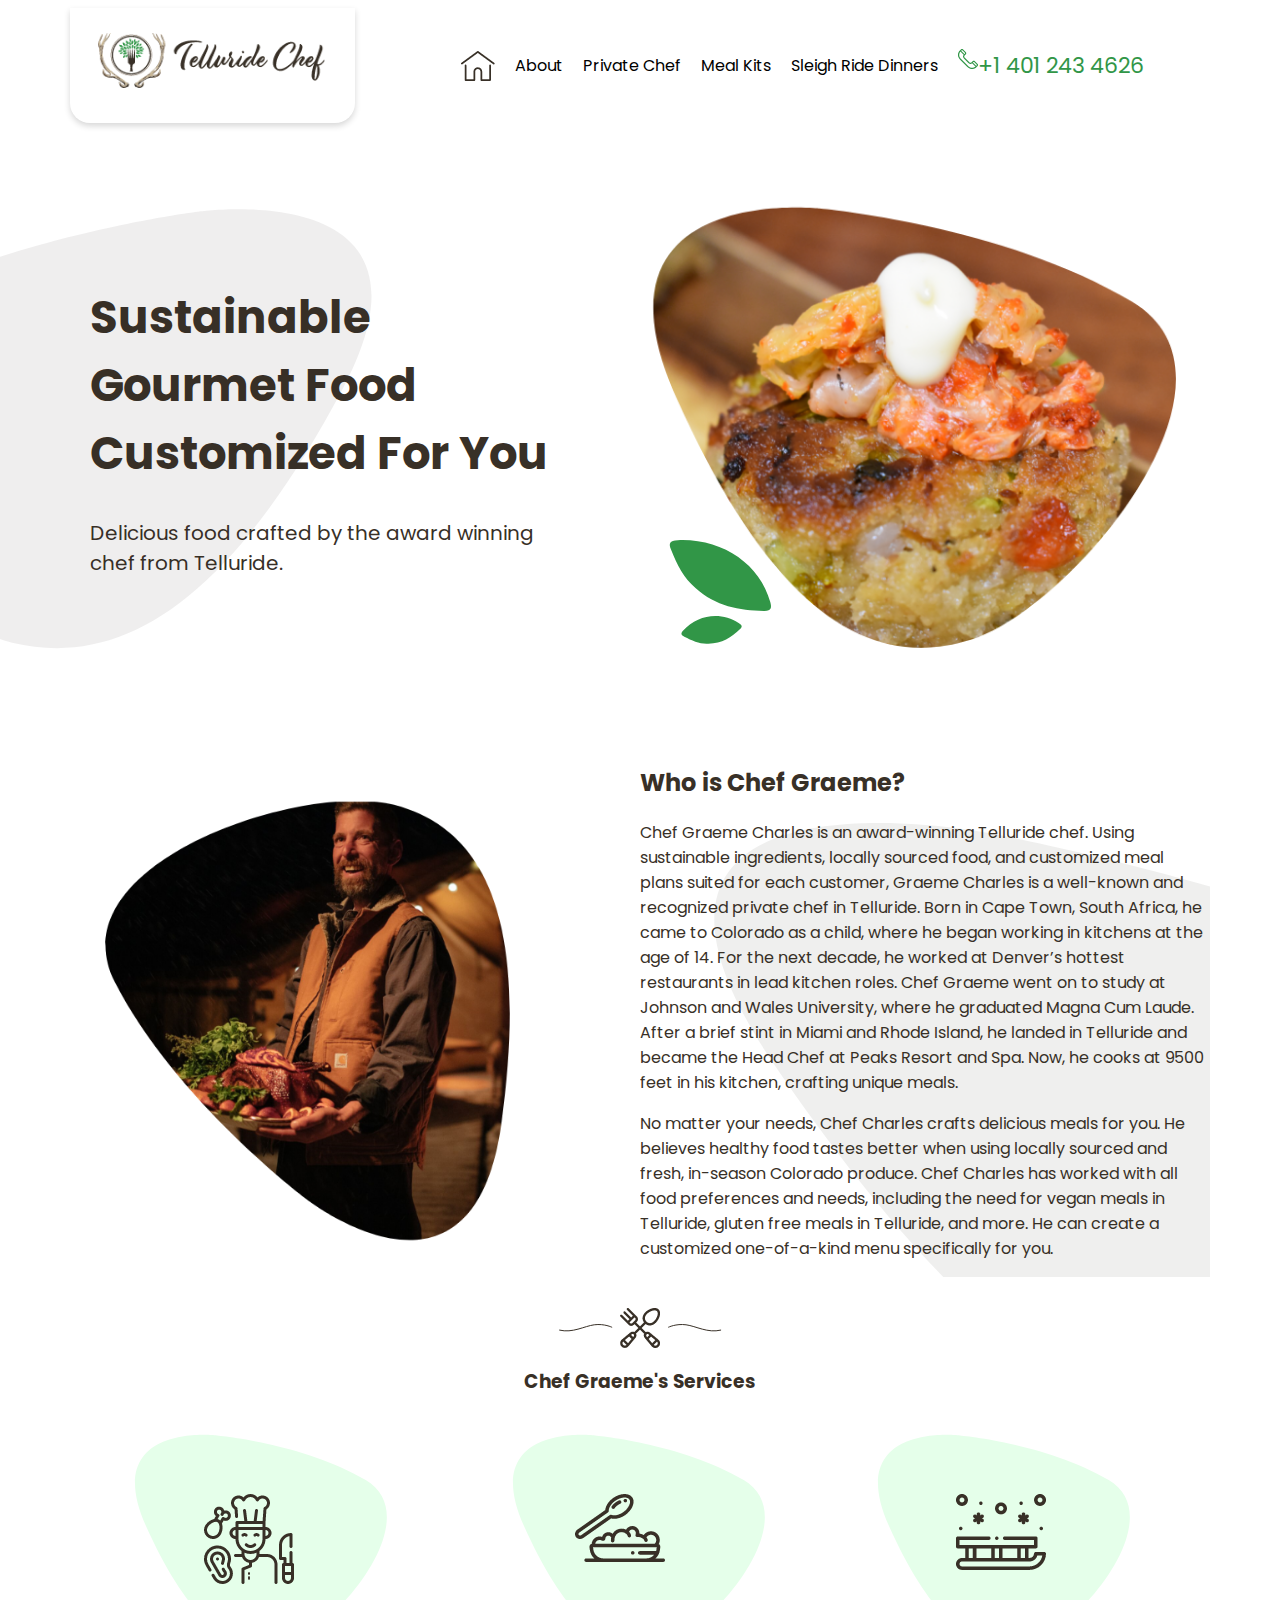
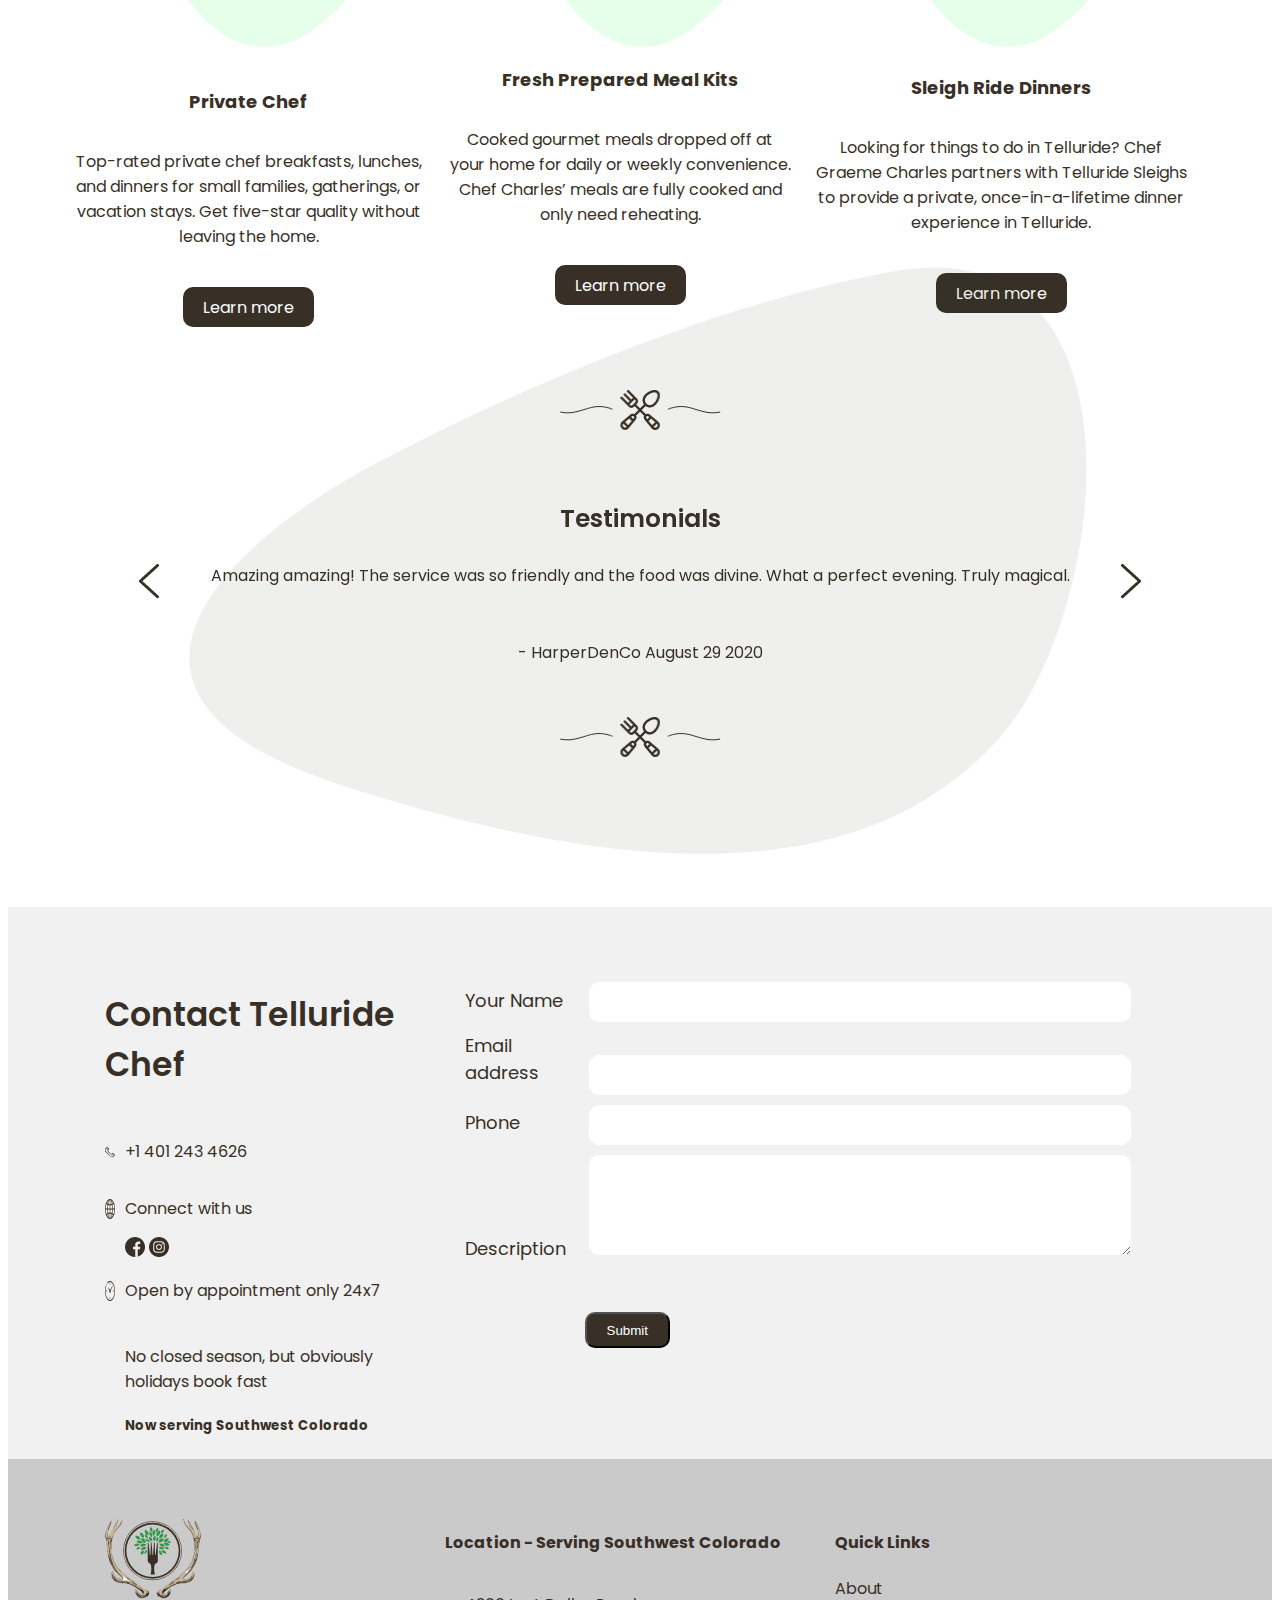
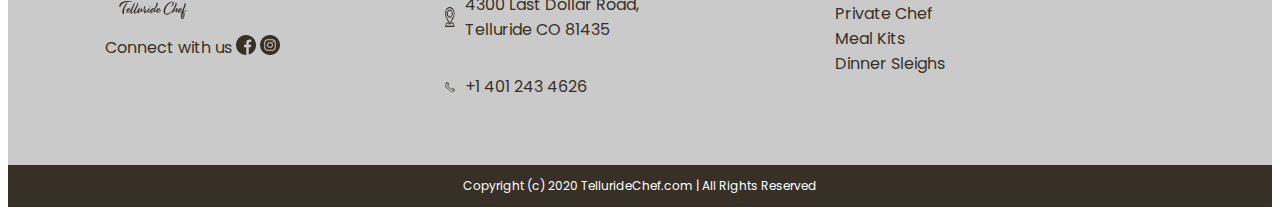
==== index.html @ b501b60e "first commit" ====
<!DOCTYPE html>
<html lang="en">

<head>
    <meta charset="UTF-8">
    <meta http-equiv="X-UA-Compatible" content="IE=edge">
    <meta name="viewport" content="width=device-width, initial-scale=1.0">
    <title>Telluride Chef</title>

    <!-- Google font -->
    <link rel="preconnect" href="https://fonts.googleapis.com">
    <link rel="preconnect" href="https://fonts.gstatic.com" crossorigin>
    <link href="https://fonts.googleapis.com/css2?family=Poppins:wght@300;400;500;600;700&display=swap"
        rel="stylesheet">

    <!--Carousel Css-->
    <link rel="stylesheet" href="./CSS/carousel/owl.carousel.min.css">
    <link rel="stylesheet" href="./CSS/carousel/owl.theme.default.min.css">

    <!-- Css -->
     <link rel="stylesheet" href="./CSS/responsive.css" />
    <link rel="stylesheet" href="./CSS/style.css" />
   
</head>

<body>
     <!--Preloader-->
     <div id="preloader">
         <div id="status">&nbsp;</div>
     </div>

     <!-- header -->
     <header>
        <nav>
            <div class="container navbar">
                <div class="nav-logo">
                    <img src="./Images/home-logo.png"/>
                    <p style="color: #319647;"><img src="./Images/telephone.png"/>+1 401 243
                        4626</p>
                </div>
                <div class="nav-list">
                    <ul class="nav-links">
                         <li><a href="./index.html"><img src="./Images/home-icon.png" /></a></li>
                         <li><a href="./about.html">About</a></li>
                         <li><a href="./privateChef.html">Private Chef</a></li>
                         <li><a href="./mealKits.html">Meal Kits</a></li>
                         <li><a href="./rideDinner.html">Sleigh Ride Dinners</a></li>
                         <li><a class="phone" href="tel:+1 401 243 4626"><img src="./Images/telephone.png" />+1 401 243
                                 4626</a></li>
                    </ul>
                </div>
            </div>
            <div class="bottom-nav">
                 <ul class="bottom-nav-links">
                     <li><a href="./index.html"><img src="./Images/home-icon.png" /><p>About</p></a>
                    
                    </li>
                     <div class="line"></div>
                     <li><a><img src="./Images/location-pin.png" />
                             <p>Location</p>
                         </a>             
                     </li>
                     <div class="line"></div>
                     
                     <li><a href="tel:+1 401 243 4626"><img src="./Images/telephone-1.svg" />
                             <p>Phone</p>
                         </a>                      
                     </li>
                      <div class="line"></div>
                     <li class="nav-btn"><a><img src="./Images/menu.png" />
                             <p>Menu</p>
                         </a></li>
                 </ul>
            </div>
               
        
        </nav>
        <!-- menu links -->
         <div class="sidebar" id="sidebar">
             <div>
                 <button class="close-btn" id="close-btn">
                     <p>X</p>
                 </button>
                 <ul class="bottom-links">
                     <li><a href="./index.html">Home</a></li>
                     <li><a href="./about.html">About</a></li>
                     <li><a href="./privateChef.html">Private Chef</a></li>
                     <li><a href="./mealKits.html">Meal Kits</a></li>
                     <li><a href="./rideDinner.html">Sleigh Ride Dinners</a></li>
                 </ul>
             </div>
         </div>
     </header>
     <!-- header end -->

     <!-- main -->
     <main>
        <div class="container">
            <div class="home-banner-wrapper">
                <div class="home-heading">
                    <h1>Sustainable Gourmet Food Customized For You</h1>
                    <p>Delicious food crafted by the award winning chef from Telluride.</p>
                </div>
                <div class="home-banner">
                    <img src="./Images/Mask Group 1.png" class="home-banner-img"/>
                </div>
            </div>
        </div>

        <div class="container">
            <div class="chef-intro-wrapper">
                <div class="chef-intro-img">
                    <img src="./Images/home-1.png"/>
                </div>
                <div class="chef-intro-info">
                    <h2>Who is Chef Graeme?</h2>
                    <p>Chef Graeme Charles is an award-winning Telluride chef. Using sustainable ingredients, locally
                        sourced food, and customized meal plans suited for each customer, Graeme Charles is a well-known
                        and recognized private chef in Telluride. Born in Cape Town, South Africa, he came to Colorado
                        as a child, where he began working in kitchens at the age of 14. For the next decade, he worked
                        at Denver’s hottest restaurants in lead kitchen roles. Chef Graeme went on to study at Johnson
                        and Wales University, where he graduated Magna Cum Laude. After a brief stint in Miami and Rhode
                        Island, he landed in Telluride and became the Head Chef at Peaks Resort and Spa. Now, he cooks
                        at 9500 feet in his kitchen, crafting unique meals. </p>
                        <p>No matter your needs, Chef Charles crafts
                            delicious meals for you. He believes healthy food tastes better when using locally sourced
                            and
                            fresh, in-season Colorado produce. Chef Charles has worked with all food preferences and
                            needs,
                            including the need for vegan meals in Telluride, gluten free meals in Telluride, and more.
                            He
                            can create a customized one-of-a-kind menu specifically for you.</p>
                </div>
            </div>
        </div>

        <div class="container">
            <div class="home-services">
                <img src="./Images/home-services.png"/>
                <h3>Chef Graeme's Services</h3>
            </div>
            <div class="services-wrapper">
                <div class="service">
                    <div class="service-img">
                        <img src="./Images/home-service-1.png" />
                    </div>    
                    <h4>Private Chef</h4>
                    <p>Top-rated private chef breakfasts, lunches, and dinners for small families, gatherings, or
                        vacation stays. Get five-star quality without leaving the home.</p>
                    <a class="btn">Learn more</a>
                </div>
                 <div class="service">
                     <div class="service-img">
                         <img src="./Images/home-service-2.png" />
                     </div>
                     <h4>Fresh Prepared Meal Kits</h4>
                     <p>Cooked gourmet meals dropped off at your home for daily or weekly convenience. Chef Charles’
                         meals are fully cooked and only need reheating.</p>
                     <a class="btn">Learn more</a>
                 </div>
                 <div class="service">
                    <div class="service-img">
                        <img src="./Images/home-service-3.png" />
                    </div>
                     <h4>Sleigh Ride Dinners</h4>
                     <p>Looking for things to do in Telluride? Chef Graeme Charles partners with Telluride Sleighs to
                         provide a private, once-in-a-lifetime dinner experience in Telluride.</p>
                     <a class="btn">Learn more</a>
                 </div>
            </div>
        </div>

        <!-- <div class="container">
            <div class="testimonials-wrapper">
                <button><img src="./Images/arrow-1.png"/></button>
                <div class="testimonal">
                    <img src="./Images/home-services.png"/>
                    <h3>Testimonials</h3>
                    <p>Amazing amazing! The service was so friendly and the food was divine. What a perfect evening.
                        Truly magical. </p>
                     <p>- HarperDenCo August 29 2020</p>
                     <img src="./Images/home-services.png" />
                </div>
                 <button><img src="./Images/arrow-2.png" /></button>
            </div>
        </div> -->
        <div class="container">
             <div class="testimonials-wrapper owl-carousel owl-theme" id="testimonials">
                 <div class="testimonal">
                     <img src="./Images/home-services.png" style="width: 161px; height: 40px;" />
                     <h3>Testimonials</h3>
                     <p>Amazing amazing! The service was so friendly and the food was divine. What a perfect evening.
                         Truly magical. </p>
                     <p>- HarperDenCo August 29 2020</p>
                     <img src="./Images/home-services.png" style="width: 161px; height: 40px;" />
                 </div>
                 <div class="testimonal">
                     <img src="./Images/home-services.png" style="width: 161px; height: 40px;" />
                     <h3>Testimonials</h3>
                     <p>Amazing amazing! The service was so friendly and the food was divine. What a perfect evening.
                         Truly magical. </p>
                     <p>- HarperDenCo August 29 2020</p>
                     <img src="./Images/home-services.png" style="width: 161px; height: 40px;" />
                 </div>
                 <div class="testimonal">
                     <img src="./Images/home-services.png" style="width: 161px; height: 40px;" />
                     <h3>Testimonials</h3>
                     <p>Amazing amazing! The service was so friendly and the food was divine. What a perfect evening.
                         Truly magical. </p>
                     <p>- HarperDenCo August 29 2020</p>
                     <img src="./Images/home-services.png" style="width: 161px; height: 40px;" />
                 </div>
             </div>
        </div>
       

       
        <div class="contact-us">
            <div class="container">
                <div class="contact-wrapper">
                    <div class="contact-info">
                        <h3>Contact Telluride Chef</h3>
                        <div class="contact-details">
                           <img src="./Images/telephone-1.svg" />
                           <p>+1 401 243 4626</p>
                        </div>
                        <div class="contact-details">
                            <img src="./Images/contact-glob.png" />
                            <p>Connect with us</p>
                        </div>
                         <div class="social-icons">
                             <img src="./Images/facebook.png" />
                             <img src="./Images/instagram.png" />
                         </div>
                         <div class="contact-details">
                            <img src="./Images/contact-watch.png" />
                            <p>Open by appointment only 24x7</p>
                         </div>
                         <div style="padding-left: 20px;">
                             <br>No closed season, but obviously <br>holidays book fast<br>
                             <h5>Now serving
                                 Southwest Colorado</h5>
                         </div>
                       
                    </div>
                    <div class="contact-form">
                        <form>
                            <label id="name">Your Name</label>
                            <input type="text" for="name"/><br>
                             <label id="email">Email address</label>
                             <input type="text" for="email" /><br>
                             <label id="phone">Phone</label>
                             <input type="text" for="phone" /><br>
                             <label id="desc">Description</label>
                             <textarea type="text" for="desc"></textarea><br>
                            <button class="btn">Submit</button>
                        </form>
                    </div>
                </div>
                <div class="contact-footer">
                    <div class="contact-footer-wrapper">
                         <div class="contact-logo">
                             <img src="./Images/contact-logo.svg" />
                             <p>Connect with us <img src="./Images/facebook.png" />
                                 <img src="./Images/instagram.png" /></p>
                         </div>
                         <div class="contact-location">
                             <h4>Location - Serving Southwest Colorado</h4> 
                              <div class="contact-details">
                                  <img src="./Images/location-pin.png" />
                                  <p>4300 Last Dollar Road,<br> Telluride CO 81435</p>
                              </div>
                              <div class="contact-details">
                                  <img src="./Images/telephone-1.svg" />
                                  <p>+1 401 243 4626</p>
                              </div>
                         </div>
                       
                         <div class="contact-links">
                             <h4>Quick Links</h4>
                              <a href="./about.html">About</a>
                              <a href="./privateChef.html">Private Chef</a>
                               <a href="./mealKits.html">Meal Kits</a>
                               <a href="./rideDinner.html">Dinner Sleighs</a>
                         </div>
                    </div>
                   

                </div>
            </div>
        </div>
     </main>
     <!-- main end -->

     <!-- footer -->
     <footer>   
        <div class="container">
            <p>Copyright (c) 2020 TellurideChef.com | All Rights Reserved</p>
        </div>
     </footer>
     <!-- footer end -->

     <script src="./js/jquery.js"></script>

     <!--Carousel Js-->
     <script src="./js/All-carousel/owl.carousel.min.js"></script>
     
     <script src="./js/script.js"></script>
     
</body>

</html>
---- CSS/style.css ----
/* preloader */
#preloader {
  background-color: white;
  position: fixed;
  top: 0;
  bottom: 0;
  left: 0;
  right: 0;
  z-index: 9999;
}

#status {
  background-image: url("../Images/Reload-1s-200px.gif");
  background-repeat: no-repeat;
  width: 70px;
  height: 70px;
  position: absolute;
  top: 50%;
  left: 50%;
  margin-top: -35px;
  margin-left: -35px;
}
/* General css */
body {
  font-family: "Poppins", sans-serif;
  color: #383027;
}
* {
  box-sizing: border-box;
}
.container {
  max-width: 1170px;
  margin: 0 auto;
  padding: 0 15px;
}
img {
  vertical-align: top !important;
  display: inline-block !important;
  max-width: 100%;
}
.btn {
  padding: 9px 20px 8px 20px;
  background: #383027;
  border-radius: 10px;
  color: #ffffff;
  text-decoration: none;
}
/* ---mobile menu---- */
.sidebar {
  position: fixed;
  top: 0;
  left: 0;
  width: 100%;
  height: 100%;
  background-color: #fff;
  display: flex;
  align-items: center;
  justify-content: center;
  transform: translateX(-100%);
  z-index: 2;
}
.show-links {
  transform: translateX(0);
}
.bottom-links li {
  list-style: none;
  font-size: 24px;
  text-transform: capitalize;
  margin-bottom: 25px;
}
.bottom-links a {
  text-decoration: none;
  color: gray;
}
.bottom-links a:hover{
  color: #319647;
}
.close-btn {
  position: absolute;
  top: 16px;
  right: 16px;
  color: red;
  background: transparent;
  border: transparent;
  font-size: 30px;
  cursor: pointer;
}
/* ---------navbar-------------- */
.bottom-nav .bottom-nav-links{
  display: none;
}
.navbar {
  display: flex;
  align-items: center;
  justify-content: center;
}
.nav-logo {
  flex: 0 0 25%;
  max-width: 25%;
  box-shadow: 0px 3px 6px #00000029;
  border-radius: 0px 0px 20px 20px;
  background: white;
  z-index: 10;
}
.nav-logo p{
  display: none;
}
.nav-logo > img {
  padding: 25px 30px 35px 28px;
   
}
.nav-list {
  flex: 0 0 75%;
  max-width: 75%;
}
.nav-links {
  display: flex;
  align-items: center;
  justify-content: center;
}
.nav-links li {
  list-style: none;
  padding: 0 10px;
}
.nav-links a {
  text-decoration: none;
  color: black;
}
.nav-list .phone {
  color: #319647;
  font-size: 22px;
  font-weight: normal;
}
/* ------home page--------- */
.home-banner-wrapper {
  max-width: 100%;
  display: flex;
  padding: 0;
  margin: 0;
}
.home-heading {
  flex: 0 0 43%;
  max-width: 43%;
  padding-top: 130px;
  padding-left: 20px;
  position: relative;
}
.home-banner {
  flex: 0 0 57%;
  max-width: 57%;
  position: relative;
}
.home-heading::before {
  content: " ";
  background: url("../Images/home-bg.png");
  width: 692px;
  height: 596px;
  position: absolute;
  left: -300px;
  top: 0;
}
.home-heading h1 {
  font-size: 45px;
 
}
.home-heading p {
  font-size: 20px;

}

.home-banner::before {
  content: " ";
  background: url("../Images/home-banner-1.png");
  width: 121px;
  height: 129px;
  position: absolute;
  left: 100px;
  bottom: 70px;
}
.chef-intro-wrapper {
  display: flex;
  align-items: center;
  justify-content: center;
}
.chef-intro-img {
  flex: 0 0 50%;
  max-width: 50%;
}
.chef-intro-info {
  flex: 0 0 50%;
  max-width: 50%;
  font-size: 16px;
  color: #383027;
  position: relative;
  overflow: hidden;
}
.chef-intro-info::before {
  content: " ";
  background: url("../Images/Path\ 633.svg");
  width: 1122px;
  height: 884px;
  position: absolute;
  left: -50px;
  top: -50px;
}
.home-services {
  text-align: center;
}
.home-services h3 {
  padding-bottom: 80px;
}
.services-wrapper {
  display: flex;
  text-align: center;
}
.service-img {
  position: relative;
  padding-bottom: 80px;
}
.service-img::before {
  content: " ";
  background: url("../Images/Path\ 609.png");
  position: absolute;
  top: -100px;
  left: 20px;
  width: 313px;
  height: 284px;
  z-index: -1;
}

.service {
  margin-right: 20px;
}
.service h4 {
  font-size: 18px;
  padding-bottom: 10px;
}
.service p {
  font-size: 16px;
  padding-bottom: 30px;
}
.testimonials-wrapper {
  display: flex;
  padding-top: 70px;
}
.testimonal {
  flex: 0 0 100%;
  text-align: center;
}
.testimonal p{
  margin-bottom:52px;
}

.testimonials-wrapper::before {
  content: " ";
  background: url("../Images/Path\ 1243.svg") no-repeat;
  position: absolute;
  top: -94px;
  left: 66px;
  width: 1042px;
  height: 770px;
   z-index: -1;
}
.testimonal h3 {
  padding-top: 45px;
  font-weight: 600;
  font-size: 25px;
}
.testimonials-wrapper{
  position: relative;
}
.testimonials-wrapper button {
  background: transparent;
  border: none;
}
.owl-theme .owl-nav [class*=owl-] {
  background: transparent;
}
.owl-theme .owl-nav [class*=owl-prev] {
  background: transparent;
  position: absolute;
  top: 235px;
  left: 5%;
}
.owl-theme .owl-nav [class*=owl-next] {
  background: transparent;
  position: absolute;
  top: 235px;
  right: 5%;
}
.owl-theme .owl-nav [class*=owl-]:hover {
    background: none;
    color: #212226;
}
.contact-us .container {
  max-width: 100%;
  margin: 0 auto;
  padding: 0;
  background: #a7a6a629;
  margin-top: 150px;
  padding-top: 50px;
  color: #383027;
}
.contact-wrapper {
  display: flex;
  max-width: 1170px;
  margin: 0 auto;
}
.contact-info {
  flex: 0 0 35%;
  max-width: 35%;
  padding-left: 50px;
}
.contact-details {
  display: flex;
  font-size: 16px;
  align-items: center;
}
.contact-details img {
  width: 20px;
  height: 20px;
  padding-right: 10px;
}
.contact-info li {
  list-style: none;
}
.contact-info li img {
  width: 20px;
  height: 20px;
  padding-right: 10px;
}
.social-icons {
  padding-left: 20px;
}
.contact-form {
  flex: 0 0 65%;
  max-width: 65%;
  padding-top: 25px;
}
.contact-info h3 {
  font-size: 33px;
  font-weight: 600;
}
.contact-form input {
  border: none;
  border-radius: 10px;
  width: 542px;
  height: 40px;
  margin-bottom: 10px;
}
.contact-form textarea {
  border: none;
  border-radius: 10px;
  width: 542px;
  height: 100px;
}
.contact-form button {
  margin-bottom: 40px;
  margin-top: 40px;
  margin-left: 120px;
}
.contact-form label {
  font-size: 18px;
  font-weight: normal;
  width: 120px;
  padding-bottom: 10px;
  display: inline-block;
}
.contact-img {
  flex: 0 0 50%;
  max-width: 50%;
}
.contact-footer {
  max-width: 100%;
  background: #00000029;
}
.contact-footer-wrapper {
  display: flex;
  padding-top: 50px;
  max-width: 1170px;
  margin: 0 auto;
  padding-bottom: 50px;
}
.contact-logo {
  flex: 0 0 33.33%;
  max-width: 33.33%;
  padding-top: 10px;
  padding-left: 50px;
}
.contact-location {
  flex: 0 0 33.33%;
  max-width: 33.33%;
}
.contact-links {
  flex: 0 0 33.33%;
  max-width: 33.33%;
}
.contact-links li {
  list-style: none;
}
.contact-links a {
  text-decoration: none;
  color: #383027;
  display: block;
}
footer .container {
  max-width: 100%;
  background: #383027;
  color: #fff;
}
footer p {
  font-size: 12px;
  padding: 12px 0;
  margin: 0;
  text-align: center;
}
/*-------- Home page end-------- */

/* -----private chef------ */
.private-chef-banner .container{
  max-width: 100%;
  margin-top: -20px;
  padding: 0;
  text-align: center;
}

.private-chef-wrapper{
  display: flex;
  align-items: center;
  justify-content: center;
  padding-top: 50px;
}
.private-chef-info{
  flex: 0 0 50%;
  max-width: 50%;
  position: relative;
  overflow: hidden;
  padding-bottom: 150px;
}
.private-chef-info::before{
  content: ' ';
  background: url('../Images/private-chef-bg.png');
  width: 1122px;
  height: 884px;
  position: absolute;
  left: -20px;
  top: -110px;
}
.private-chef-info h2{
  font-size: 45px;
}
.private-chef-img{
  flex: 0 0 50%;
  max-width: 50%;
}
.private-chef-contact{
  text-align: center;
  padding-top: 50px;

}
.private-chef-contact img{
  padding-bottom: 70px;
}
.private-chef-contact p {
    font-size: 16px;
    padding: 0 85px;
    padding-bottom: 30px;
}
.private-chef-contact p span{
    font-weight: bold;
}
.private-chef-contact a{
  font-size: 18px;
}
/* -----private chef end------ */

/* -----meal kits------ */
.mealkit .container{
  max-width: 100%;
  padding: 0;
  margin-top: -20px;
  text-align: center;
}
.meal-delivery-wrapper{
  display: flex;
  align-items: center;
  justify-content: center;
  padding-top: 80px;
}
.meal-delivery-info{
  flex: 0 0 60%;
  max-width: 60%;
  padding-right: 80px;
  position: relative;
}
.meal-delivery-info::before{
  content: ' ';
  background: url('../Images/mealkit-bg.png');
  width: 1122px;
  height: 884px;
  position: absolute;
  top: -308px;
  left: -616px;

}
.meal-delivery-info h3{
  font-size: 45px;
}
.meal-delivery-info p{
  font-size: 16px;
}
.meal-delivery-img{
  flex: 0 0 40%;
  max-width: 40%;
}
/* ---meal kit end------ */

/* ----ride dinner---- */
.ride-dinner-banner .container{
  max-width: 100%;
  padding: 0;
  margin-top: -20px;
  text-align: center;
}
.ride-dinner-wrapper{
  display: flex;
  align-items: center;
  justify-content: center;
  
}
.ride-dinner-info{
  flex: 0 0 50%;
  max-width: 50%;
  position: relative;
  overflow: hidden;
  padding-top: 50px;
  padding-bottom: 120px;
}
.ride-dinner-info::before{
  content: ' ';
  background: url('../Images/ride-dinner-bg.png');
  width: 867px;
  height: 502px;
  position: absolute;
  top: 25px;
  left: 61px;
}
.ride-dinner-info h3{
  font-size: 45px;
}
.ride-dinner-info p{
  font-size: 16px;
}
.ride-dinner-img{
  flex: 0 0 50%;
  max-width: 50%;
  padding-top: 50px;
}
/* ----ride dinner end---- */

/* ----about page----- */
.about-banner .container{
  max-width: 100%;
  margin-top: -20px;
  padding: 0;
}
.about-banner-info h3{
  font-size: 30px;
  font-weight: 600;
}
.about-banner-info p{
  font-size: 16px;
}
.about-contact-us .container{
  margin: 0; 
} 
.about-banner{
   background: url('../Images/about-banner.png') ;
   background-size: cover;
   width: 100%;
   background-position: center;
}
.about-wrapper{
  max-width: 1170px;
}
.about-banner-info{
  width: 430px;
  background: #000000;
  border-radius: 30px;
  opacity: 0.7;
  padding: 20px 25px 10px 30px;
  color: #FFFFFF;
  
}
.about-wrapper{
  display: flex;
  color: #fff;
}
.about-banner-img{
  flex: 0 0 65%;
  max-width: 65%;
}
.about-banner-img img{
  opacity: 0;
}
.about-banner-info{
  flex: 0 0 calc(35% - 20px);
  max-width: 35%;
  margin-right: 20px;
}
/* ----about page end----- */

@media (max-width:1126px) {
  .testimonials-wrapper::before {
    left: 30px;
  }
  .testimonal p{
    padding: 0 150px;

  }
}
@media (max-width:1093px) {
  .testimonials-wrapper::before {
    transform: scale(0.9);
}
.home-banner::before {
  left: 71px;
}
.about-banner-img{
  flex: 0 0 60%;
  max-width: 60%;
}
.about-banner-info{
  flex: 0 0 calc(40% - 20px);
  max-width: 40%;
}
}
@media (max-width:1060px) {

  .home-banner::before {
    left: 60px;
  }
  .service-img::before {
    left: -7px;
  }
  .contact-form input {
    width: 490px
  }
  .contact-form textarea {
    width: 490px;
  }
  .meal-delivery-info::before {
    top: -256px;
  }
  .private-chef-info::before {
    top: -62px;
}

}
@media (max-width:1049px) {
.nav-links li {
  padding: 0px 5px;
}
.testimonials-wrapper::before {
  left: 0px;
}
}
@media (max-width:1029px) {
  .container{
    max-width: 1029px;
    margin: 0 auto;
  }
 
.contact-form input {
    width: 465px
  }
  .contact-form textarea {
    width: 465px;
  }
.about-banner-info p{
  font-size: 15px;
}
}
@media (max-width:1013px) {
 
.testimonials-wrapper::before {
  left: -40px;
  transform: scale(0.8);
}
}
@media (max-width: 992px) {  
  /* ----Media Query----- */
   .nav-list {
    display: none;
  }
  body{
    margin-bottom: 100px;
  }
  
  .bottom-nav .bottom-nav-links{
  width: 100%;
  position: fixed;
  bottom: -20px;
  background: white;
  padding: 20px 0;
  display: flex;
  z-index: 2;
  text-align: center;
  height: 100px;
  }
  .bottom-nav img{
    width: 30px;
    height: 30px;
    
  }
  .bottom-nav a{
    text-decoration: none;
    color: black;
  
  }
 .line {
  border: 1px solid #383027;
  width: 0;
  height: 40px;
  background-color: #319647;
}
  .bottom-nav li{
  list-style: none;
   flex: 0 0 25%;
   max-width: 25%;
 }
   .nav-logo p{
  display: block;
  font-size: 28px;
  }
  .nav-logo p img{
    padding-top: 8px;
  }
  .nav-logo > img {
    padding-bottom: 10px;
  }
  .nav-logo {   
    flex: 0 0 100%;
    background: #FFFFFF;
    max-width: 100%;
    box-shadow: 0px 3px 6px #00000040;
    border-radius: 0;
    text-align: center;
    opacity: 1;

  }
/* ----home page------ */
  .nav-links li {
    list-style: none;
    padding: 0 10px;
  }
 .home-banner::before {
    content: " ";
    left: 50px;
    bottom: 70px;
  }
  .services-wrapper{
    flex-wrap: wrap;
    max-width: 100%;
    align-items: center;
    justify-content: center;
  }
.service{
  flex: 0 0 50%;
  max-width: 50%;
  margin: 0;
  padding-bottom: 100px;
  padding: 0 10px 100px 10px;
} 
.contact-form{
  padding-left: 50px;
}

  .chef-intro-info{  
    padding-bottom: 120px;
  }
.service-img::before {
  top: -100px; 
  left: 40px;
}
.testimonal::before {
    top: -203px;
    left: -105px;
}
  .contact-form button {
  margin-bottom: 40px;
  margin-top: 40px;
  margin-left: 0;
}
/* -----home page end------- */

/* ---private chef---- */
.private-chef-contact p {
    padding: 0 20px 30px 20px;
}

.private-chef-img {
    padding: 0 15px;
}
.private-chef-info{
  padding: 0 20px 150px 20px;
}
/* ---private chef end---- */

/* ---meal kit page------ */
.meal-delivery-info{
  padding-left: 20px;
}
.mealkit .container {
    margin-top: 0;
}
/* ---meal kit page end------ */

.ride-dinner-banner .container{
  margin-top: 0;
}

.private-chef-banner .container{
  margin-top: 0;
}
/* ----about page----- */

.about-banner-info p{
  font-size: 15px;
}
.about-banner .container{
  margin-top: 0;
}
}
@media (max-width:949px) {
 
.testimonials-wrapper::before {
  left: -69px;
}
}
@media (max-width:917px) {
  .nav-links li {
    padding: 0 7px;
}
.meal-delivery-info::before {
    top: -208px;
}
}
@media (max-width:901px) {
 .testimonials-wrapper::before {
  left: -90px;
}
.home-banner-wrapper{
    flex-wrap: wrap;    
  }
  .home-heading{
    flex: 0 0 100%;
    max-width: 100%;
    order: 1;
    padding-left: 50px;
  }
  .home-heading::before {
    left: -250px;
    top: 0;
  }
   .home-banner{
    flex: 0 0 100%;
    max-width: 100%;
    order: 0;
    text-align: center;
  }
  .home-banner::before {
  left: 140px;
}
  .chef-intro-wrapper{
    flex-wrap: wrap;
  }
  .chef-intro-img{
    flex: 0 0 100%;
    max-width: 100%;
    text-align: center;
  }
  .chef-intro-info{
    flex: 0 0 100%;
    max-width: 100%;
    padding: 0 50px;
  }
}
@media (max-width:886px) {
  .testimonials-wrapper::before {
  transform: scale(0.7);
}
.about-banner {
  background: none;
}
.about-wrapper{
  flex-wrap: wrap;
  
}
.about-banner-img{
  flex: 0 0 100%;
  max-width: 100%;
}
.about-banner-img img{
  opacity: 1;
}
 /*----- about page------ */

.about-banner-info{
  flex: 0 0 100%;
  max-width: 100%;
  background-color: transparent;
  color: #383027;
  border-radius: 0;
  padding: 0 20px 20px 20px;
  opacity: 1;
  
}
.about-banner-info p{
  font-size: 16px;
  font-weight: normal;
}
.about-banner .container{
  margin-top: 0;
}

/* ---about page end------ */
}
@media (max-width:853px) {  
  .private-chef-banner .container {
    margin-top: 0;
  }
  .ride-dinner-info{
    padding-bottom: 0;
  }

}
@media (max-width:838px) {
  .testimonials-wrapper::before {
  left: -125px;
}
}
@media (max-width:829px) {
    .contact-form input {
    width: 375px
  }
  .contact-form textarea {
    width: 375px;
  }
  
  /* ---private chef----- */
 .private-chef-wrapper{
  flex-wrap: wrap;
 }
 .private-chef-img{
   flex: 0 0 100%;
   max-width: 100%;
   text-align: center;
 }
  .private-chef-info{
   flex: 0 0 100%;
   max-width: 100%;
   padding: 0 20px;
 }
 .private-chef-contact p {
   padding: 0 30px;
   padding-bottom: 30px;
}

/* -----private chef end------ */
  /* ....meal kits--------- */
  .meal-delivery-wrapper{
    flex-wrap: wrap;
  }
  .meal-delivery-info{
    flex: 0 0 100%;
    max-width: 100%;
    order: 1;
    padding: 0 20px;
  }
  .meal-delivery-img{
    flex: 0 0 100%;
    max-width: 100%;
    order: 0;
    text-align: center;
  }
  .meal-delivery-info::before {
    content: ' ';
    background: url(../Images/Path\ 6331.svg) no-repeat;
    width: 482px;
    height: 508px;
    position: absolute;
    top: -33px;
    left: -164px;
}
/* ....meal kits end--------- */

/* ----ride dinner page----- */
.ride-dinner-wrapper{
  flex-wrap: wrap;
}
.ride-dinner-info{
  flex: 0 0 100%;
  max-width: 100%;
  padding-left: 30px;
  padding-right: 30px;
 
}
.ride-dinner-img{
  flex: 0 0 100%;
  max-width: 100%;
  text-align: center;
}
.ride-dinner-info{
  overflow-x: hidden;
}
.ride-dinner-info::before{
  transform: scale(0.8);
}
/* -----ride dinner end------ */


}
@media (max-width:808px) {
  .testimonials-wrapper::before {
   left: -150px;
    transform: scale(0.6);
}
}
@media (max-width:772px) {
  /* ----home page------ */
  .home-heading{
    padding-left: 50px;
  }
  .home-services{
    padding-top: 50px;
  }
  .service-img::before {
  top: -100px; 
  left: 8px;
  }
  .contact-wrapper{
    flex-wrap: wrap;
  }
  .contact-info{
    flex: 0 0 100%;
    max-width: 100%;
    padding-left: 50px;
  }
  .contact-form button{
    margin-left: 125px;
  }
 
  .contact-us .container{
  margin-top: 100px;
  }
  .about-contact-us .container{
  margin: 0; 
} 
  .contact-form{
    flex: 0 0 100%;
    max-width: 100%;
  }
  .home-banner-wrapper {
    max-width: 100%;
  }
  .navbar{
    max-width: 100%;
    margin: 0;
    padding: 0;
  }
 
 /* -----home page end------- */

 
.ride-dinner-info{
  padding-bottom: 50px;
}
.private-chef-banner{
  display: none;
}
.mealkit .container{
  display: none;
}
.ride-dinner-banner{
  display: none;
}

}
@media (max-width:740px) {
  .testimonials-wrapper::before {
  left: -190px;
  }
  .home-banner::before {
  left: 100px;
}
}
@media (max-width:690px) {
.testimonials-wrapper::before {
  transform: scale(0.5);
  left: -230px;
}
}
@media (max-width:668px) {
    .service-img::before {
    top: -100px;
    left: -22px;
}
}
@media (max-width:640px) {
  
  .contact-footer-wrapper{
    flex-wrap: wrap;
  }
    .contact-logo{
      flex: 0 0 50%;
      max-width: 50%;
    }
    .contact-location{
      flex: 0 0 50%;
      max-width: 50%;
    }
    .contact-links{
      flex: 0 0 50%;
      max-width: 50%;
      padding-left: 50px  
    }
    .service-img::before {
    left: -33px;
  }
  .home-banner::before {
  left: 60px;
}
}
@media (max-width:609px) {
 .testimonials-wrapper::before {
  transform: scale(0.4);
}
}
@media (max-width:573px) {
  .testimonials-wrapper::before {
  left: -280px;
}
    .services-wrapper{
  flex-wrap: wrap;
}
.service{
  flex: 0 0 100%;
  max-width: 100%;
}
.service-img::before {
  top: -100px;
  left: -20px;
} 
.service-img::before {
    top: -100px;
    left: 90px;
}
.ride-dinner-info::before {
    top: 20px;
}
.ride-dinner-info{
  padding: 0;
}
.private-chef-info {
    padding: 0;
}
}
@media (max-width:565px) {
  .contact-form button {
    margin-left: 0;
}
.testimonal p {
  padding: 0 110px;
}
}
@media (max-width:490px) {

  .testimonal p {
  padding: 0 50px;
}
.testimonials-wrapper::before {
  left: -300px;
}
  .ride-dinner-info::before {
    top: 50px;
}
  .service-img::before {
    top: -100px;
    left: 38px;
}
.contact-form button {
    margin-left: 0;
}
.ride-dinner-info {
    padding-bottom: 20px;
}
.private-chef-contact img {
    padding-bottom: 50px;
}
 .contact-logo{
  flex: 0 0 100%;
  max-width: 100%;
}
.contact-location{
  flex: 0 0 100%;
  max-width: 100%;
  padding-left: 50px;
}
.contact-links{
  flex: 0 0 100%;
  max-width: 100%;
  padding-left: 50px;
}
footer p {
    font-size: 10px;
}
}
@media (max-width:450px) {
  .testimonials-wrapper::before {
  left: -325px;
  transform: scale(0.350);
}
  .owl-theme .owl-nav [class*="owl-prev"] {
  top: 280px;
  left: 1%;
}
.owl-theme .owl-nav [class*="owl-next"] {
  top: 280px;
  right: 1%;
}
   .contact-form input {
    width: 300px
  }
  .contact-form textarea {
    width: 300px;
  }
 
}
@media (max-width: 360px) {
  /* -----home page------- */
  .home-banner::before {
  left: 8px;
  bottom: -26px;
  }
  .home-heading{
    padding-left: 0;
  }
  .home-heading h1 {
  font-size: 25px;
  }
  .home-heading::before {
    left: -356px;
    top: 0;
  }
 .chef-intro-img{
    padding-left: 0;
  }
  .chef-intro-info {
  padding: 0 15px;
}
.chef-intro-info::before {
  left: -96px;
  top: -2px;
}
  .service-img::before {
    top: -100px;
    left: -15px;
}
.contact-info{
  padding-left: 15px;
}
.contact-form {
    padding-left: 20px;
}
.contact-form input {
    width: 250px;
    height: 29px;
}
.contact-form textarea {
    width: 250px;
    height: 100px;
}

/* -----home page end------- */

/* ----private chef---- */

.private-chef-info {
    padding: 0 15px;
}
.private-chef-contact p {
    padding: 0 15px;
     padding-bottom: 30px;
}
.private-chef-contact img {
    padding-bottom: 30px;
}

}
@media (max-width:320px) {
  .service-img::before {
    left: -51px;
}
.home-heading::before {
    left: -396px;
    top: 0;
}
}
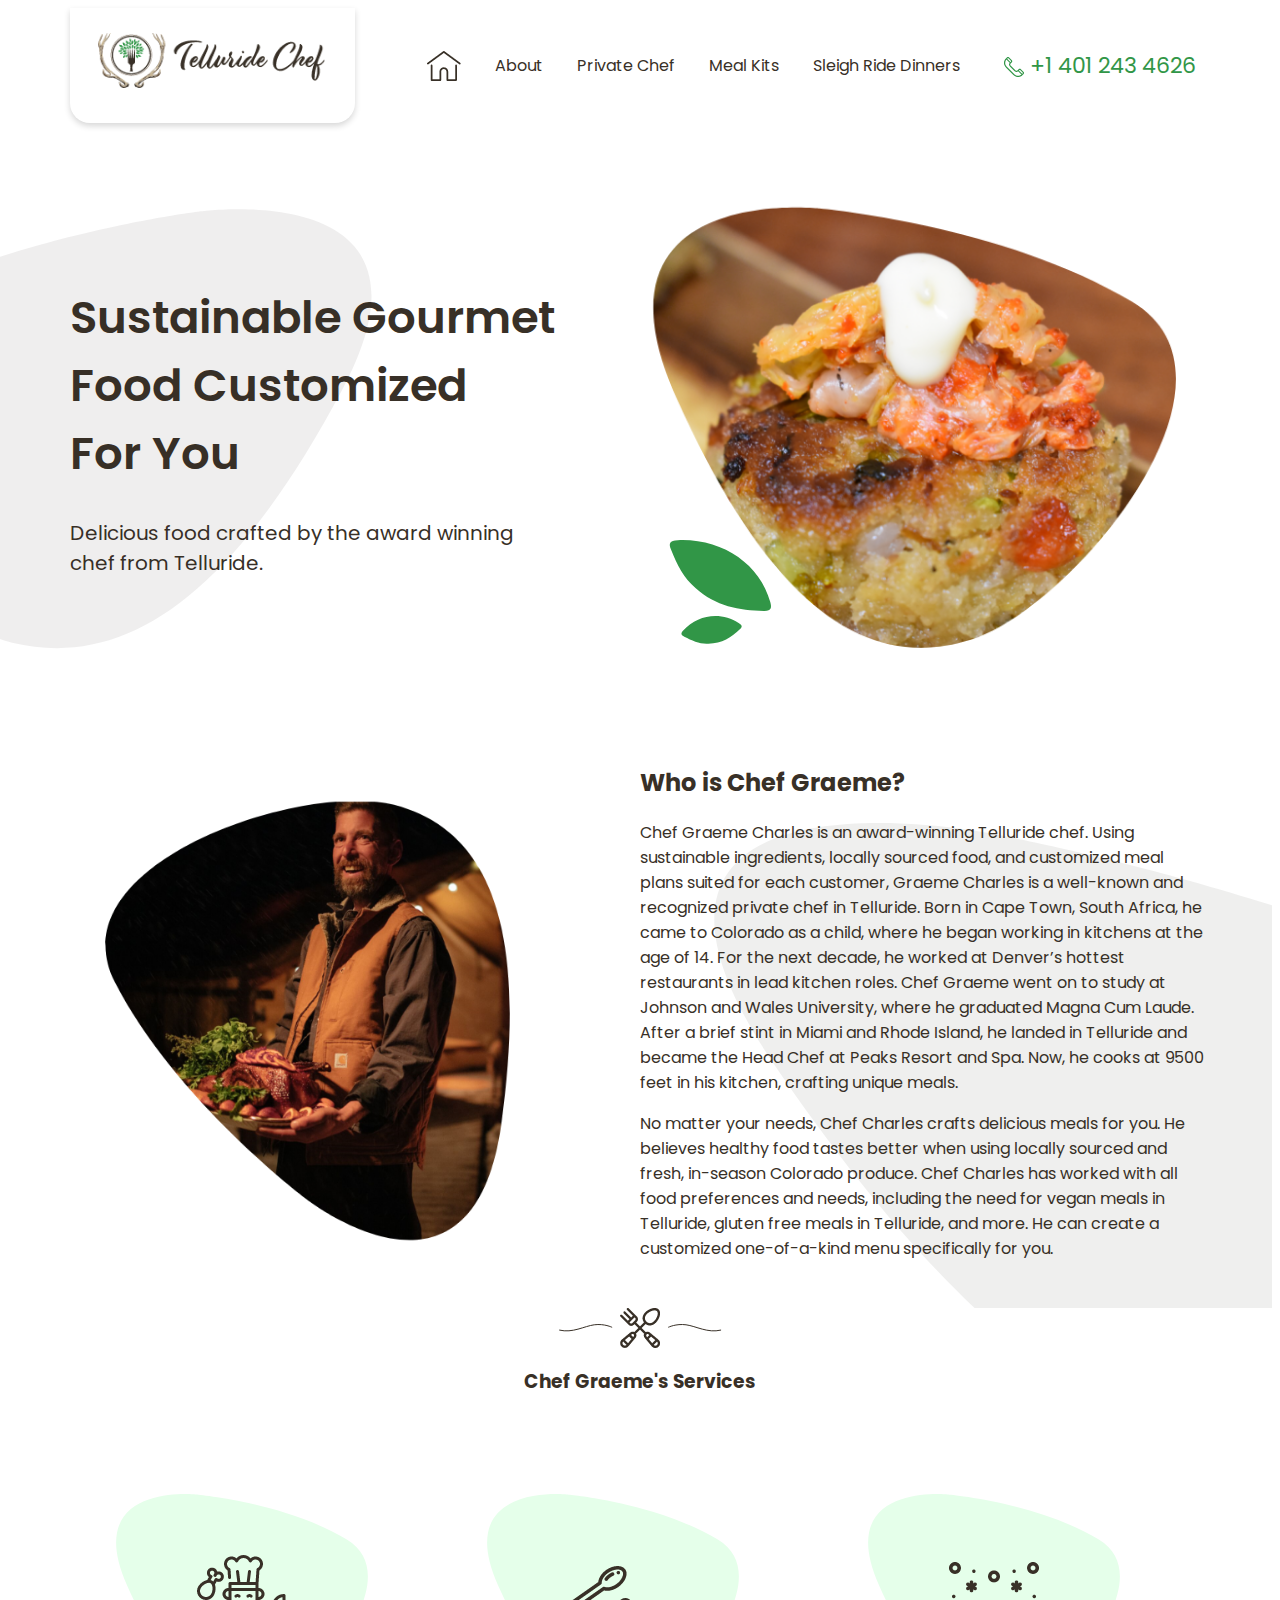
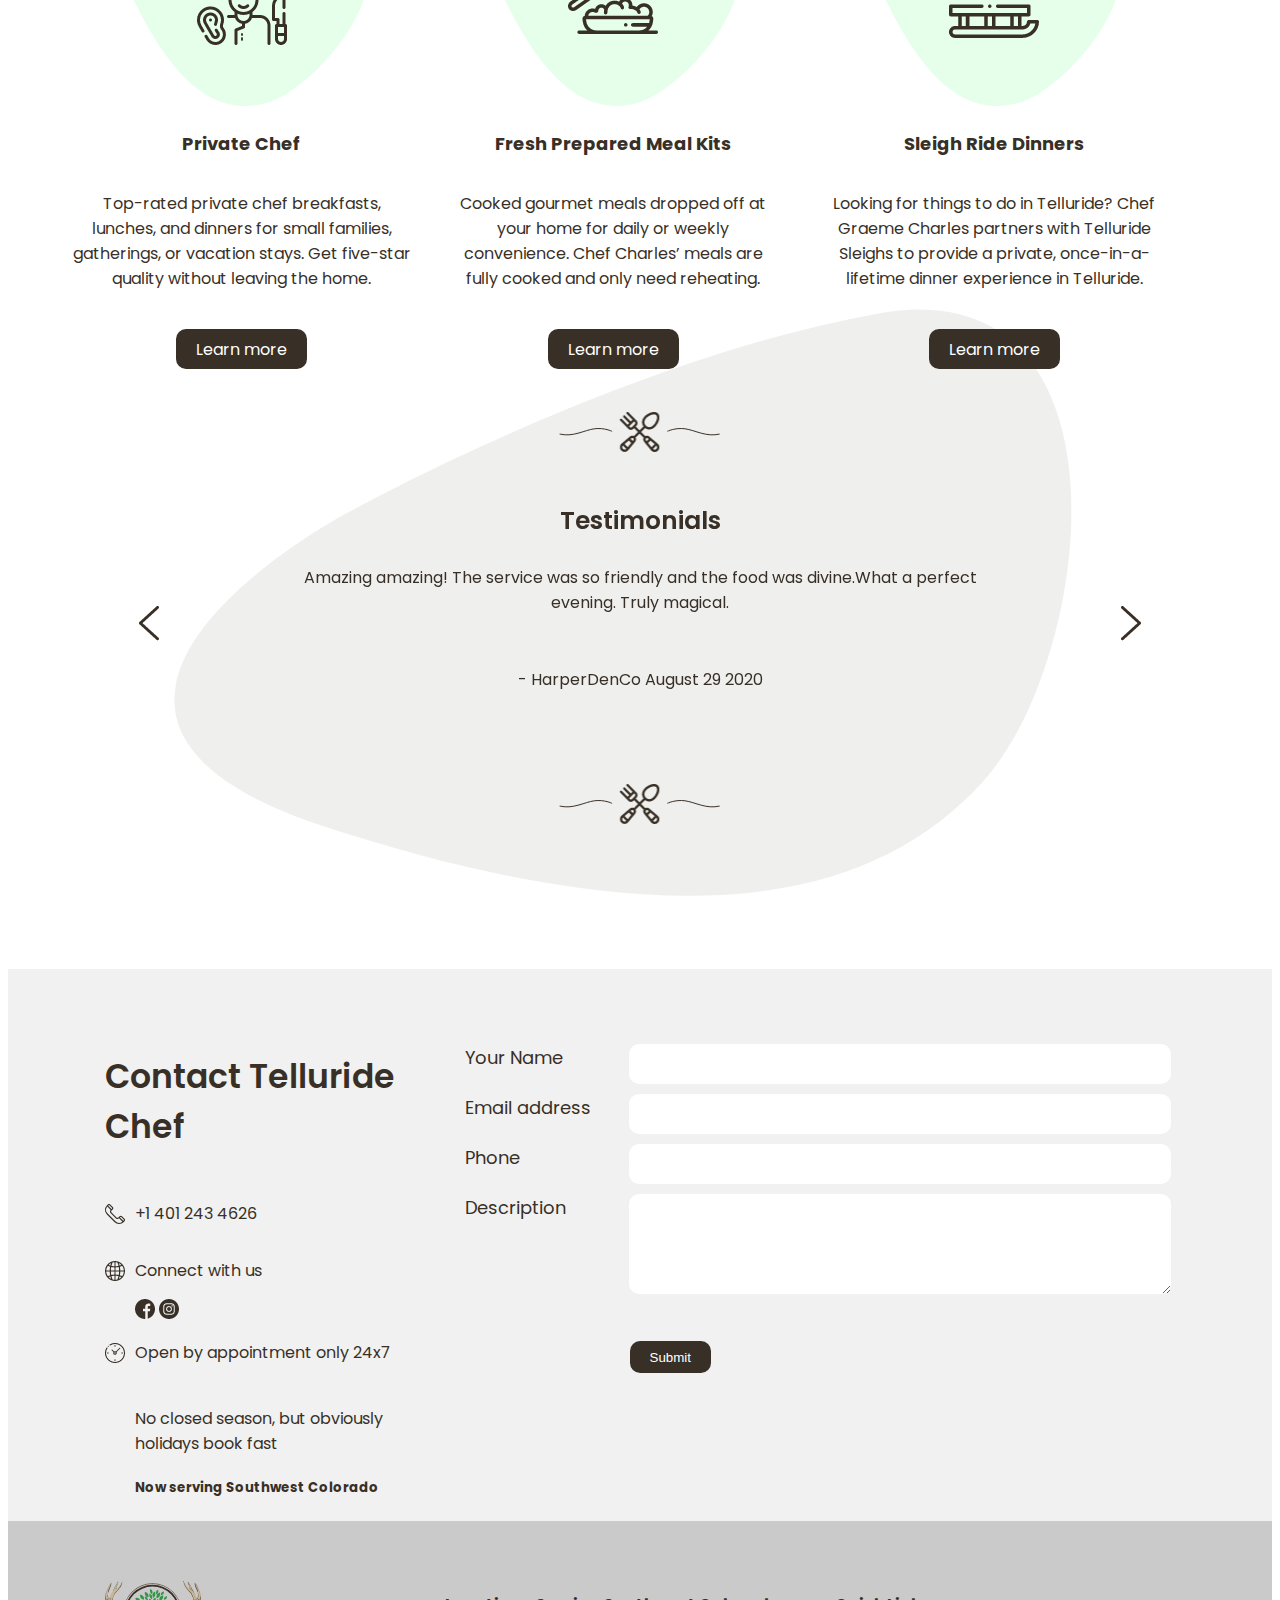
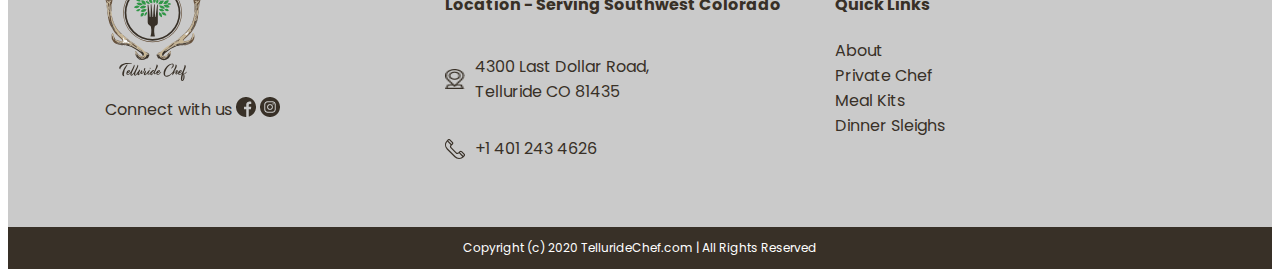
==== commit 46ba142e: "changes suggested" ====
--- a/index.html
+++ b/index.html
@@ -6,6 +6,8 @@
     <meta http-equiv="X-UA-Compatible" content="IE=edge">
     <meta name="viewport" content="width=device-width, initial-scale=1.0">
     <title>Telluride Chef</title>
+    <!-- Favicon -->
+    <link rel='shortcut icon' href="Images/Group 58.svg">
 
     <!-- Google font -->
     <link rel="preconnect" href="https://fonts.googleapis.com">
@@ -18,110 +20,127 @@
     <link rel="stylesheet" href="./CSS/carousel/owl.theme.default.min.css">
 
     <!-- Css -->
-     <link rel="stylesheet" href="./CSS/responsive.css" />
+    <link rel="stylesheet" href="./CSS/responsive.css" />
     <link rel="stylesheet" href="./CSS/style.css" />
-   
+
 </head>
 
 <body>
-     <!--Preloader-->
-     <div id="preloader">
-         <div id="status">&nbsp;</div>
-     </div>
-
-     <!-- header -->
-     <header>
+    <!--Preloader-->
+    <div id="preloader">
+        <div id="status">&nbsp;</div>
+    </div>
+
+    <!-- header -->
+    <header>
         <nav>
             <div class="container navbar">
                 <div class="nav-logo">
-                    <img src="./Images/home-logo.png"/>
-                    <p style="color: #319647;"><img src="./Images/telephone.png"/>+1 401 243
-                        4626</p>
+                    <img src="./Images/home-logo.png" />
+                    <p><img src="./Images/telephone.png" /><a href="tel:+1 401 243 4626"
+                            style="color: #319647; text-decoration: none;">
+                            +1 401
+                            243 4626</a></p>
                 </div>
                 <div class="nav-list">
                     <ul class="nav-links">
-                         <li><a href="./index.html"><img src="./Images/home-icon.png" /></a></li>
-                         <li><a href="./about.html">About</a></li>
-                         <li><a href="./privateChef.html">Private Chef</a></li>
-                         <li><a href="./mealKits.html">Meal Kits</a></li>
-                         <li><a href="./rideDinner.html">Sleigh Ride Dinners</a></li>
-                         <li><a class="phone" href="tel:+1 401 243 4626"><img src="./Images/telephone.png" />+1 401 243
-                                 4626</a></li>
+                        <li><a href="./index.html"><img src="./Images/home-icon.png" /></a></li>
+                        <li><a href="./about.html">About</a></li>
+                        <li><a href="./privateChef.html">Private Chef</a></li>
+                        <li><a href="./mealKits.html">Meal Kits</a></li>
+                        <li><a href="./rideDinner.html">Sleigh Ride Dinners</a></li>
+                        <li><a class="phone" href="tel:+1 401 243 4626"><img src="./Images/telephone.png"
+                                    style="padding-top: 8px; padding-left: 10px;" /> +1 401 243
+                                4626</a></li>
                     </ul>
                 </div>
             </div>
             <div class="bottom-nav">
-                 <ul class="bottom-nav-links">
-                     <li><a href="./index.html"><img src="./Images/home-icon.png" /><p>About</p></a>
-                    
+                <ul class="bottom-nav-links">
+                    <li><a href="./index.html"><img src="./Images/home-icon.png" />
+                            <p>About</p>
+                        </a>
+
                     </li>
-                     <div class="line"></div>
-                     <li><a><img src="./Images/location-pin.png" />
-                             <p>Location</p>
-                         </a>             
-                     </li>
-                     <div class="line"></div>
-                     
-                     <li><a href="tel:+1 401 243 4626"><img src="./Images/telephone-1.svg" />
-                             <p>Phone</p>
-                         </a>                      
-                     </li>
-                      <div class="line"></div>
-                     <li class="nav-btn"><a><img src="./Images/menu.png" />
-                             <p>Menu</p>
-                         </a></li>
-                 </ul>
-            </div>
-               
-        
+                    <div class="line"></div>
+                    <li><a href="#contact-location"><img src="./Images/location-pin.png" />
+                            <p>Location</p>
+                        </a>
+                    </li>
+                    <div class="line"></div>
+
+                    <li><a href="tel:+1 401 243 4626"><img src="./Images/telephone-1.svg" />
+                            <p>Phone</p>
+                        </a>
+                    </li>
+                    <div class="line"></div>
+                    <li class="nav-btn"><a><img src="./Images/menu.png" />
+                            <p>Menu</p>
+                        </a></li>
+                </ul>
+            </div>
+
+
         </nav>
         <!-- menu links -->
-         <div class="sidebar" id="sidebar">
-             <div>
-                 <button class="close-btn" id="close-btn">
-                     <p>X</p>
-                 </button>
-                 <ul class="bottom-links">
-                     <li><a href="./index.html">Home</a></li>
-                     <li><a href="./about.html">About</a></li>
-                     <li><a href="./privateChef.html">Private Chef</a></li>
-                     <li><a href="./mealKits.html">Meal Kits</a></li>
-                     <li><a href="./rideDinner.html">Sleigh Ride Dinners</a></li>
-                 </ul>
-             </div>
-         </div>
-     </header>
-     <!-- header end -->
-
-     <!-- main -->
-     <main>
-        <div class="container">
-            <div class="home-banner-wrapper">
-                <div class="home-heading">
-                    <h1>Sustainable Gourmet Food Customized For You</h1>
-                    <p>Delicious food crafted by the award winning chef from Telluride.</p>
-                </div>
-                <div class="home-banner">
-                    <img src="./Images/Mask Group 1.png" class="home-banner-img"/>
-                </div>
+        <div class="sidebar" id="sidebar">
+            <div>
+                <button class="close-btn" id="close-btn">
+                    <p>X</p>
+                </button>
+                <ul class="bottom-links">
+                    <li><a href="./index.html">Home</a></li>
+                    <li><a href="./about.html">About</a></li>
+                    <li><a href="./privateChef.html">Private Chef</a></li>
+                    <li><a href="./mealKits.html">Meal Kits</a></li>
+                    <li><a href="./rideDinner.html">Sleigh Ride Dinners</a></li>
+                </ul>
             </div>
         </div>
-
-        <div class="container">
-            <div class="chef-intro-wrapper">
-                <div class="chef-intro-img">
-                    <img src="./Images/home-1.png"/>
-                </div>
-                <div class="chef-intro-info">
-                    <h2>Who is Chef Graeme?</h2>
-                    <p>Chef Graeme Charles is an award-winning Telluride chef. Using sustainable ingredients, locally
-                        sourced food, and customized meal plans suited for each customer, Graeme Charles is a well-known
-                        and recognized private chef in Telluride. Born in Cape Town, South Africa, he came to Colorado
-                        as a child, where he began working in kitchens at the age of 14. For the next decade, he worked
-                        at Denver’s hottest restaurants in lead kitchen roles. Chef Graeme went on to study at Johnson
-                        and Wales University, where he graduated Magna Cum Laude. After a brief stint in Miami and Rhode
-                        Island, he landed in Telluride and became the Head Chef at Peaks Resort and Spa. Now, he cooks
-                        at 9500 feet in his kitchen, crafting unique meals. </p>
+    </header>
+    <!-- header end -->
+
+    <!-- main -->
+    <main>
+        <section class="banner">
+            <div class="container">
+                <div class="home-banner-wrapper">
+                    <div class="home-heading">
+                        <h1>Sustainable Gourmet Food Customized &nbsp; For You</h1>
+                        <p>Delicious food crafted by the award winning &nbsp; chef from Telluride.</p>
+                    </div>
+                    <div class="home-banner">
+                        <div class="home-banner-res"><img src="./Images/Group 41.png" /></div>
+                        <div class="home-banner-img"><img src="./Images/Mask Group 1.png" /></div>
+
+                    </div>
+                </div>
+            </div>
+        </section>
+
+        <section class="chef-intro">
+            <div class="container">
+                <div class="chef-intro-wrapper">
+                    <div class="chef-intro-img">
+                        <img src="./Images/home-1.png" />
+                    </div>
+                    <div class="chef-intro-info">
+                        <h2>Who is Chef Graeme?</h2>
+                        <p>Chef Graeme Charles is an award-winning Telluride chef. Using sustainable ingredients,
+                            locally
+                            sourced food, and customized meal plans suited for each customer, Graeme Charles is a
+                            well-known
+                            and recognized private chef in Telluride. Born in Cape Town, South Africa, he came to
+                            Colorado
+                            as a child, where he began working in kitchens at the age of 14. For the next decade, he
+                            worked
+                            at Denver’s hottest restaurants in lead kitchen roles. Chef Graeme went on to study at
+                            Johnson
+                            and Wales University, where he graduated Magna Cum Laude. After a brief stint in Miami and
+                            Rhode
+                            Island, he landed in Telluride and became the Head Chef at Peaks Resort and Spa. Now, he
+                            cooks
+                            at 9500 feet in his kitchen, crafting unique meals. </p>
                         <p>No matter your needs, Chef Charles crafts
                             delicious meals for you. He believes healthy food tastes better when using locally sourced
                             and
@@ -130,183 +149,180 @@
                             including the need for vegan meals in Telluride, gluten free meals in Telluride, and more.
                             He
                             can create a customized one-of-a-kind menu specifically for you.</p>
-                </div>
-            </div>
-        </div>
-
-        <div class="container">
-            <div class="home-services">
-                <img src="./Images/home-services.png"/>
-                <h3>Chef Graeme's Services</h3>
-            </div>
-            <div class="services-wrapper">
-                <div class="service">
-                    <div class="service-img">
-                        <img src="./Images/home-service-1.png" />
-                    </div>    
-                    <h4>Private Chef</h4>
-                    <p>Top-rated private chef breakfasts, lunches, and dinners for small families, gatherings, or
-                        vacation stays. Get five-star quality without leaving the home.</p>
-                    <a class="btn">Learn more</a>
-                </div>
-                 <div class="service">
-                     <div class="service-img">
-                         <img src="./Images/home-service-2.png" />
-                     </div>
-                     <h4>Fresh Prepared Meal Kits</h4>
-                     <p>Cooked gourmet meals dropped off at your home for daily or weekly convenience. Chef Charles’
-                         meals are fully cooked and only need reheating.</p>
-                     <a class="btn">Learn more</a>
-                 </div>
-                 <div class="service">
-                    <div class="service-img">
-                        <img src="./Images/home-service-3.png" />
-                    </div>
-                     <h4>Sleigh Ride Dinners</h4>
-                     <p>Looking for things to do in Telluride? Chef Graeme Charles partners with Telluride Sleighs to
-                         provide a private, once-in-a-lifetime dinner experience in Telluride.</p>
-                     <a class="btn">Learn more</a>
-                 </div>
-            </div>
-        </div>
-
-        <!-- <div class="container">
-            <div class="testimonials-wrapper">
-                <button><img src="./Images/arrow-1.png"/></button>
-                <div class="testimonal">
-                    <img src="./Images/home-services.png"/>
-                    <h3>Testimonials</h3>
-                    <p>Amazing amazing! The service was so friendly and the food was divine. What a perfect evening.
-                        Truly magical. </p>
-                     <p>- HarperDenCo August 29 2020</p>
-                     <img src="./Images/home-services.png" />
-                </div>
-                 <button><img src="./Images/arrow-2.png" /></button>
-            </div>
-        </div> -->
-        <div class="container">
-             <div class="testimonials-wrapper owl-carousel owl-theme" id="testimonials">
-                 <div class="testimonal">
-                     <img src="./Images/home-services.png" style="width: 161px; height: 40px;" />
-                     <h3>Testimonials</h3>
-                     <p>Amazing amazing! The service was so friendly and the food was divine. What a perfect evening.
-                         Truly magical. </p>
-                     <p>- HarperDenCo August 29 2020</p>
-                     <img src="./Images/home-services.png" style="width: 161px; height: 40px;" />
-                 </div>
-                 <div class="testimonal">
-                     <img src="./Images/home-services.png" style="width: 161px; height: 40px;" />
-                     <h3>Testimonials</h3>
-                     <p>Amazing amazing! The service was so friendly and the food was divine. What a perfect evening.
-                         Truly magical. </p>
-                     <p>- HarperDenCo August 29 2020</p>
-                     <img src="./Images/home-services.png" style="width: 161px; height: 40px;" />
-                 </div>
-                 <div class="testimonal">
-                     <img src="./Images/home-services.png" style="width: 161px; height: 40px;" />
-                     <h3>Testimonials</h3>
-                     <p>Amazing amazing! The service was so friendly and the food was divine. What a perfect evening.
-                         Truly magical. </p>
-                     <p>- HarperDenCo August 29 2020</p>
-                     <img src="./Images/home-services.png" style="width: 161px; height: 40px;" />
-                 </div>
-             </div>
-        </div>
-       
-
-       
-        <div class="contact-us">
+                    </div>
+                </div>
+            </div>
+        </section>
+
+        <section class="services">
             <div class="container">
-                <div class="contact-wrapper">
-                    <div class="contact-info">
-                        <h3>Contact Telluride Chef</h3>
-                        <div class="contact-details">
-                           <img src="./Images/telephone-1.svg" />
-                           <p>+1 401 243 4626</p>
-                        </div>
-                        <div class="contact-details">
-                            <img src="./Images/contact-glob.png" />
-                            <p>Connect with us</p>
-                        </div>
-                         <div class="social-icons">
-                             <img src="./Images/facebook.png" />
-                             <img src="./Images/instagram.png" />
-                         </div>
-                         <div class="contact-details">
-                            <img src="./Images/contact-watch.png" />
-                            <p>Open by appointment only 24x7</p>
-                         </div>
-                         <div style="padding-left: 20px;">
-                             <br>No closed season, but obviously <br>holidays book fast<br>
-                             <h5>Now serving
-                                 Southwest Colorado</h5>
-                         </div>
-                       
-                    </div>
-                    <div class="contact-form">
-                        <form>
-                            <label id="name">Your Name</label>
-                            <input type="text" for="name"/><br>
-                             <label id="email">Email address</label>
-                             <input type="text" for="email" /><br>
-                             <label id="phone">Phone</label>
-                             <input type="text" for="phone" /><br>
-                             <label id="desc">Description</label>
-                             <textarea type="text" for="desc"></textarea><br>
-                            <button class="btn">Submit</button>
-                        </form>
-                    </div>
-                </div>
-                <div class="contact-footer">
-                    <div class="contact-footer-wrapper">
-                         <div class="contact-logo">
-                             <img src="./Images/contact-logo.svg" />
-                             <p>Connect with us <img src="./Images/facebook.png" />
-                                 <img src="./Images/instagram.png" /></p>
-                         </div>
-                         <div class="contact-location">
-                             <h4>Location - Serving Southwest Colorado</h4> 
-                              <div class="contact-details">
-                                  <img src="./Images/location-pin.png" />
-                                  <p>4300 Last Dollar Road,<br> Telluride CO 81435</p>
-                              </div>
-                              <div class="contact-details">
-                                  <img src="./Images/telephone-1.svg" />
-                                  <p>+1 401 243 4626</p>
-                              </div>
-                         </div>
-                       
-                         <div class="contact-links">
-                             <h4>Quick Links</h4>
-                              <a href="./about.html">About</a>
-                              <a href="./privateChef.html">Private Chef</a>
-                               <a href="./mealKits.html">Meal Kits</a>
-                               <a href="./rideDinner.html">Dinner Sleighs</a>
-                         </div>
-                    </div>
-                   
-
-                </div>
-            </div>
-        </div>
-     </main>
-     <!-- main end -->
-
-     <!-- footer -->
-     <footer>   
+                <div class="home-services">
+                    <img src="./Images/home-services.png" />
+                    <h3>Chef Graeme's Services</h3>
+                </div>
+                <div class="services-wrapper">
+                    <div class="service">
+                        <div class="service-img">
+                            <img src="./Images/Path 609.svg" class="service-bg" />
+                            <img src="./Images/home-service-1.png" class="service-icon" />
+                        </div>
+                        <h4>Private Chef</h4>
+                        <p>Top-rated private chef breakfasts, lunches, and dinners for small families, gatherings, or
+                            vacation stays. Get five-star quality without leaving the home.</p>
+                        <a class="btn">Learn more</a>
+                    </div>
+                    <div class="service">
+                        <div class="service-img">
+                            <img src="./Images/Path 609.svg" class="service-bg" />
+                            <img src="./Images/home-service-2.png" class="service-icon" />
+                        </div>
+                        <h4>Fresh Prepared Meal Kits</h4>
+                        <p>Cooked gourmet meals dropped off at your home for daily or weekly convenience. Chef Charles’
+                            meals are fully cooked and only need reheating.</p>
+                        <a class="btn">Learn more</a>
+                    </div>
+                    <div class="service">
+                        <div class="service-img">
+                            <img src="./Images/Path 609.svg" class="service-bg" />
+                            <img src="./Images/home-service-3.png" class="service-icon" />
+                        </div>
+                        <h4>Sleigh Ride Dinners</h4>
+                        <p>Looking for things to do in Telluride? Chef Graeme Charles partners with Telluride Sleighs
+                            to
+                            provide a private, once-in-a-lifetime dinner experience in Telluride.</p>
+                        <a class="btn">Learn more</a>
+                    </div>
+                </div>
+            </div>
+        </section>
+
+        <section class="testimonials">
+            <div class="container">
+                <img src="./Images/home-services.png" style="width: 161px; height: 40px;" class="testimonial-img" />
+                <div class="testimonials-wrapper owl-carousel owl-theme" id="testimonials">
+                    <div class="testimonal">
+                        <h3>Testimonials</h3>
+                        <p>Amazing amazing! The service was so friendly and the food was divine.What a perfect
+                            evening.
+                            Truly magical. </p>
+                        <p>- HarperDenCo August 29 2020</p>
+
+                    </div>
+                    <div class="testimonal">
+                        <h3>Testimonials</h3>
+                        <p>Amazing amazing! The service was so friendly and the food was divine. What a perfect
+                            evening.
+                            Truly magical. </p>
+                        <p>- HarperDenCo August 29 2020</p>
+
+                    </div>
+                    <div class="testimonal">
+                        <h3>Testimonials</h3>
+                        <p>Amazing amazing! The service was so friendly and the food was divine. What a perfect
+                            evening.
+                            Truly magical. </p>
+                        <p>- HarperDenCo August 29 2020</p>
+
+                    </div>
+                </div>
+                <img src="./Images/home-services.png" style="width: 161px; height: 40px;" class="testimonial-img" />
+            </div>
+        </section>
+
+        <section class="contact">
+            <div class="contact-us">
+                <div class="container">
+                    <div class="contact-wrapper">
+                        <div class="contact-info">
+                            <h3>Contact Telluride Chef</h3>
+                            <div class="contact-details">
+                                <img src="./Images/telephone-1.svg" />
+                                <p>+1 401 243 4626</p>
+                            </div>
+                            <div class="contact-details">
+                                <img src="./Images/contact-glob.png" />
+                                <p>Connect with us</p>
+                            </div>
+                            <div class="social-icons">
+                                <img src="./Images/facebook.png" />
+                                <img src="./Images/instagram.png" />
+                            </div>
+                            <div class="contact-details">
+                                <img src="./Images/contact-watch.png" />
+                                <p>Open by appointment only 24x7</p>
+                            </div>
+                            <div style="padding-left: 30px;">
+                                <br>No closed season, but obviously <br>holidays book fast<br>
+                                <h5>Now serving
+                                    Southwest Colorado</h5>
+                            </div>
+
+                        </div>
+                        <div class="contact-form">
+                            <form>
+                                <label id="name">Your Name</label>
+                                <input type="text" for="name" /><br>
+                                <label id="email">Email address</label>
+                                <input type="text" for="email" /><br>
+                                <label id="phone">Phone</label>
+                                <input type="text" for="phone" /><br>
+                                <label id="desc">Description</label>
+                                <textarea type="text" for="desc"></textarea><br>
+                                <button class="btn" type="submit">Submit</button>
+
+                            </form>
+                        </div>
+                    </div>
+                    <div class="contact-footer">
+                        <div class="contact-footer-wrapper">
+                            <div class="contact-logo">
+                                <img src="./Images/contact-logo.svg" />
+                                <p>Connect with us <img src="./Images/facebook.png" />
+                                    <img src="./Images/instagram.png" /></p>
+                            </div>
+                            <div class="contact-location" id="contact-location">
+                                <h4>Location - Serving Southwest Colorado</h4>
+                                <div class="contact-details">
+                                    <img src="./Images/location-pin.png" />
+                                    <p>4300 Last Dollar Road,<br> Telluride CO 81435</p>
+                                </div>
+                                <div class="contact-details">
+                                    <img src="./Images/telephone-1.svg" />
+                                    <p>+1 401 243 4626</p>
+                                </div>
+                            </div>
+
+                            <div class="contact-links">
+                                <h4>Quick Links</h4>
+                                <a href="./about.html">About</a>
+                                <a href="./privateChef.html">Private Chef</a>
+                                <a href="./mealKits.html">Meal Kits</a>
+                                <a href="./rideDinner.html">Dinner Sleighs</a>
+                            </div>
+                        </div>
+                    </div>
+                </div>
+            </div>
+        </section>
+
+    </main>
+    <!-- main end -->
+
+    <!-- footer -->
+    <footer>
         <div class="container">
             <p>Copyright (c) 2020 TellurideChef.com | All Rights Reserved</p>
         </div>
-     </footer>
-     <!-- footer end -->
-
-     <script src="./js/jquery.js"></script>
-
-     <!--Carousel Js-->
-     <script src="./js/All-carousel/owl.carousel.min.js"></script>
-     
-     <script src="./js/script.js"></script>
-     
+    </footer>
+    <!-- footer end -->
+
+    <script src="./js/jquery.js"></script>
+
+    <!--Carousel Js-->
+    <script src="./js/All-carousel/owl.carousel.min.js"></script>
+
+    <script src="./js/script.js"></script>
+
 </body>
 
 </html>--- a/CSS/style.css
+++ b/CSS/style.css
@@ -12,11 +12,12 @@
 #status {
   background-image: url("../Images/Reload-1s-200px.gif");
   background-repeat: no-repeat;
-  width: 70px;
-  height: 70px;
+  width: 200px;
+  height: 200px;
   position: absolute;
   top: 50%;
   left: 50%;
+  transform: translate(-50%, -50%);
   margin-top: -35px;
   margin-left: -35px;
 }
@@ -44,6 +45,7 @@
   border-radius: 10px;
   color: #ffffff;
   text-decoration: none;
+  border: none;
 }
 /* ---mobile menu---- */
 .sidebar {
@@ -72,7 +74,7 @@
   text-decoration: none;
   color: gray;
 }
-.bottom-links a:hover{
+.bottom-links a:hover {
   color: #319647;
 }
 .close-btn {
@@ -86,13 +88,13 @@
   cursor: pointer;
 }
 /* ---------navbar-------------- */
-.bottom-nav .bottom-nav-links{
+.bottom-nav .bottom-nav-links {
   display: none;
 }
 .navbar {
   display: flex;
   align-items: center;
-  justify-content: center;
+  justify-content: flex-end;
 }
 .nav-logo {
   flex: 0 0 25%;
@@ -102,12 +104,11 @@
   background: white;
   z-index: 10;
 }
-.nav-logo p{
+.nav-logo p {
   display: none;
 }
 .nav-logo > img {
   padding: 25px 30px 35px 28px;
-   
 }
 .nav-list {
   flex: 0 0 75%;
@@ -120,16 +121,20 @@
 }
 .nav-links li {
   list-style: none;
-  padding: 0 10px;
+  padding: 0 17px;
+}
+.nav-links li:last-child {
+  padding-right: 0;
 }
 .nav-links a {
   text-decoration: none;
-  color: black;
+  color: #383027;
 }
 .nav-list .phone {
   color: #319647;
   font-size: 22px;
   font-weight: normal;
+  text-decoration: none;
 }
 /* ------home page--------- */
 .home-banner-wrapper {
@@ -142,13 +147,15 @@
   flex: 0 0 43%;
   max-width: 43%;
   padding-top: 130px;
-  padding-left: 20px;
   position: relative;
 }
 .home-banner {
   flex: 0 0 57%;
   max-width: 57%;
   position: relative;
+}
+.home-banner-res {
+  display: none;
 }
 .home-heading::before {
   content: " ";
@@ -161,13 +168,12 @@
 }
 .home-heading h1 {
   font-size: 45px;
- 
+  font-weight: 600;
 }
 .home-heading p {
   font-size: 20px;
-
-}
-
+  font-weight: normal;
+}
 .home-banner::before {
   content: " ";
   background: url("../Images/home-banner-1.png");
@@ -186,13 +192,15 @@
   flex: 0 0 50%;
   max-width: 50%;
 }
+.chef-intro {
+  overflow: hidden;
+}
 .chef-intro-info {
   flex: 0 0 50%;
   max-width: 50%;
   font-size: 16px;
   color: #383027;
   position: relative;
-  overflow: hidden;
 }
 .chef-intro-info::before {
   content: " ";
@@ -215,21 +223,16 @@
 }
 .service-img {
   position: relative;
-  padding-bottom: 80px;
-}
-.service-img::before {
-  content: " ";
-  background: url("../Images/Path\ 609.png");
+}
+
+.service-icon {
   position: absolute;
-  top: -100px;
-  left: 20px;
-  width: 313px;
-  height: 284px;
-  z-index: -1;
-}
-
+  left: 50%;
+  top: 50%;
+  transform: translate(-50%, -50%);
+}
 .service {
-  margin-right: 20px;
+  margin-right: 35px;
 }
 .service h4 {
   font-size: 18px;
@@ -243,61 +246,77 @@
   display: flex;
   padding-top: 70px;
 }
+.testimonial-img {
+  position: absolute;
+  left: 50%;
+  transform: translate(-50%, -50%);
+  margin-top: 70px;
+}
+.testimonial-img:last-child {
+  margin: 0;
+}
 .testimonal {
   flex: 0 0 100%;
   text-align: center;
-}
-.testimonal p{
-  margin-bottom:52px;
-}
-
-.testimonials-wrapper::before {
+  padding-bottom: 50px;
+}
+.testimonal p {
+  max-width: 702px;
+  margin: 0 auto;
+  margin-bottom: 52px;
+}
+.testimonials .container {
+  position: relative;
+  margin-bottom: 175px;
+}
+.testimonials .container::before {
   content: " ";
-  background: url("../Images/Path\ 1243.svg") no-repeat;
+  background: url("../Images/testimonial-bg.svg") no-repeat;
   position: absolute;
   top: -94px;
   left: 66px;
   width: 1042px;
   height: 770px;
-   z-index: -1;
+  z-index: -1;
 }
 .testimonal h3 {
   padding-top: 45px;
   font-weight: 600;
   font-size: 25px;
 }
-.testimonials-wrapper{
-  position: relative;
-}
+
 .testimonials-wrapper button {
   background: transparent;
   border: none;
 }
-.owl-theme .owl-nav [class*=owl-] {
+.owl-theme .owl-nav [class*="owl-"] {
   background: transparent;
 }
-.owl-theme .owl-nav [class*=owl-prev] {
+.owl-theme .owl-nav [class*="owl-prev"] {
   background: transparent;
   position: absolute;
   top: 235px;
   left: 5%;
-}
-.owl-theme .owl-nav [class*=owl-next] {
+  /* top: 50%;
+  left: 5%;
+  transform: translateX(-50%); */
+}
+.owl-theme .owl-nav [class*="owl-next"] {
   background: transparent;
   position: absolute;
   top: 235px;
   right: 5%;
 }
-.owl-theme .owl-nav [class*=owl-]:hover {
-    background: none;
-    color: #212226;
+.owl-theme .owl-nav [class*="owl-"]:hover {
+  background: none;
+  color: #212226;
 }
 .contact-us .container {
   max-width: 100%;
   margin: 0 auto;
   padding: 0;
   background: #a7a6a629;
-  margin-top: 150px;
+  margin-top: 80px;
   padding-top: 50px;
   color: #383027;
 }
@@ -319,7 +338,7 @@
 .contact-details img {
   width: 20px;
   height: 20px;
-  padding-right: 10px;
+  margin-right: 10px;
 }
 .contact-info li {
   list-style: none;
@@ -330,7 +349,7 @@
   padding-right: 10px;
 }
 .social-icons {
-  padding-left: 20px;
+  padding-left: 30px;
 }
 .contact-form {
   flex: 0 0 65%;
@@ -357,14 +376,18 @@
 .contact-form button {
   margin-bottom: 40px;
   margin-top: 40px;
-  margin-left: 120px;
+  margin-left: 165px;
+}
+.contact-form button:hover {
+  background-color: #319647;
 }
 .contact-form label {
   font-size: 18px;
   font-weight: normal;
-  width: 120px;
+  width: 160px;
   padding-bottom: 10px;
   display: inline-block;
+  vertical-align: top;
 }
 .contact-img {
   flex: 0 0 50%;
@@ -417,141 +440,142 @@
 /*-------- Home page end-------- */
 
 /* -----private chef------ */
-.private-chef-banner .container{
+.private-chef-banner .container {
   max-width: 100%;
   margin-top: -20px;
   padding: 0;
   text-align: center;
 }
 
-.private-chef-wrapper{
+.private-chef-wrapper {
   display: flex;
   align-items: center;
   justify-content: center;
   padding-top: 50px;
 }
-.private-chef-info{
+.private-chef-intro {
+  overflow: hidden;
+}
+.private-chef-info {
   flex: 0 0 50%;
   max-width: 50%;
   position: relative;
-  overflow: hidden;
   padding-bottom: 150px;
 }
-.private-chef-info::before{
-  content: ' ';
-  background: url('../Images/private-chef-bg.png');
+.private-chef-info::before {
+  content: " ";
+  background: url("../Images/private-chef-bg.png");
   width: 1122px;
   height: 884px;
   position: absolute;
   left: -20px;
   top: -110px;
 }
-.private-chef-info h2{
+.private-chef-info h2 {
   font-size: 45px;
 }
-.private-chef-img{
+.private-chef-img {
   flex: 0 0 50%;
   max-width: 50%;
 }
-.private-chef-contact{
+.private-chef-contact {
   text-align: center;
   padding-top: 50px;
-
-}
-.private-chef-contact img{
+}
+.private-chef-contact img {
   padding-bottom: 70px;
 }
 .private-chef-contact p {
-    font-size: 16px;
-    padding: 0 85px;
-    padding-bottom: 30px;
-}
-.private-chef-contact p span{
-    font-weight: bold;
-}
-.private-chef-contact a{
+  font-size: 16px;
+  padding: 0 85px;
+  padding-bottom: 30px;
+}
+.private-chef-contact p span {
+  font-weight: bold;
+}
+.private-chef-contact a {
   font-size: 18px;
 }
 /* -----private chef end------ */
 
 /* -----meal kits------ */
-.mealkit .container{
+.mealkit .container {
   max-width: 100%;
   padding: 0;
   margin-top: -20px;
   text-align: center;
 }
-.meal-delivery-wrapper{
+.meal-delivery-wrapper {
   display: flex;
   align-items: center;
   justify-content: center;
   padding-top: 80px;
 }
-.meal-delivery-info{
+.meal-delivery-info {
   flex: 0 0 60%;
   max-width: 60%;
   padding-right: 80px;
   position: relative;
 }
-.meal-delivery-info::before{
-  content: ' ';
-  background: url('../Images/mealkit-bg.png');
+.meal-delivery-info::before {
+  content: " ";
+  background: url("../Images/mealkit-bg.png");
   width: 1122px;
   height: 884px;
   position: absolute;
   top: -308px;
   left: -616px;
-
-}
-.meal-delivery-info h3{
+}
+.meal-delivery-info h3 {
   font-size: 45px;
 }
-.meal-delivery-info p{
+.meal-delivery-info p {
   font-size: 16px;
 }
-.meal-delivery-img{
+.meal-delivery-img {
   flex: 0 0 40%;
   max-width: 40%;
 }
 /* ---meal kit end------ */
 
 /* ----ride dinner---- */
-.ride-dinner-banner .container{
+.ride-dinner-banner .container {
   max-width: 100%;
   padding: 0;
   margin-top: -20px;
   text-align: center;
 }
-.ride-dinner-wrapper{
+.ride-dinner-wrapper {
   display: flex;
   align-items: center;
   justify-content: center;
-  
-}
-.ride-dinner-info{
+}
+.sleigh-info {
+  overflow: hidden;
+}
+.ride-dinner-info {
   flex: 0 0 50%;
   max-width: 50%;
   position: relative;
-  overflow: hidden;
   padding-top: 50px;
   padding-bottom: 120px;
 }
-.ride-dinner-info::before{
-  content: ' ';
-  background: url('../Images/ride-dinner-bg.png');
+.ride-dinner-info::before {
+  content: " ";
+  background: url("../Images/ride-dinner-bg.png");
   width: 867px;
   height: 502px;
   position: absolute;
   top: 25px;
   left: 61px;
 }
-.ride-dinner-info h3{
+.ride-dinner-info h3 {
   font-size: 45px;
 }
-.ride-dinner-info p{
+.ride-dinner-info p {
   font-size: 16px;
 }
-.ride-dinner-img{
+.ride-dinner-img {
   flex: 0 0 50%;
   max-width: 50%;
   padding-top: 50px;
@@ -559,92 +583,110 @@
 /* ----ride dinner end---- */
 
 /* ----about page----- */
-.about-banner .container{
+.about-banner .container {
   max-width: 100%;
   margin-top: -20px;
   padding: 0;
 }
-.about-banner-info h3{
+.about-banner-info h3 {
   font-size: 30px;
   font-weight: 600;
 }
-.about-banner-info p{
+.about-banner-info p {
   font-size: 16px;
 }
-.about-contact-us .container{
-  margin: 0; 
-} 
-.about-banner{
-   background: url('../Images/about-banner.png') ;
-   background-size: cover;
-   width: 100%;
-   background-position: center;
-}
-.about-wrapper{
+.about-contact-us .container {
+  margin: 0;
+}
+.about-banner {
+  background: url("../Images/about-banner.png");
+  background-size: cover;
+  max-width: 100%;
+  background-position: center;
+}
+.about-wrapper {
   max-width: 1170px;
 }
-.about-banner-info{
+.about-banner-info {
   width: 430px;
   background: #000000;
   border-radius: 30px;
   opacity: 0.7;
   padding: 20px 25px 10px 30px;
-  color: #FFFFFF;
-  
-}
-.about-wrapper{
+  color: #ffffff;
+}
+.about-wrapper {
   display: flex;
   color: #fff;
 }
-.about-banner-img{
-  flex: 0 0 65%;
-  max-width: 65%;
-}
-.about-banner-img img{
-  opacity: 0;
-}
-.about-banner-info{
-  flex: 0 0 calc(35% - 20px);
-  max-width: 35%;
-  margin-right: 20px;
-}
-/* ----about page end----- */
-
-@media (max-width:1126px) {
-  .testimonials-wrapper::before {
-    left: 30px;
-  }
-  .testimonal p{
-    padding: 0 150px;
-
-  }
-}
-@media (max-width:1093px) {
-  .testimonials-wrapper::before {
-    transform: scale(0.9);
-}
-.home-banner::before {
-  left: 71px;
-}
-.about-banner-img{
+.about-banner-img {
   flex: 0 0 60%;
   max-width: 60%;
 }
-.about-banner-info{
+.about-banner-img img {
+  opacity: 0;
+}
+.about-banner-info {
   flex: 0 0 calc(40% - 20px);
   max-width: 40%;
-}
-}
-@media (max-width:1060px) {
-
+  margin-right: 20px;
+  margin-bottom: 60px;
+}
+/* ----about page end----- */
+@media (max-width: 1170px) {
+  .nav-links li {
+    list-style: none;
+    padding: 0 15px;
+  }
+}
+@media (max-width: 1139px) {
+  .nav-links li {
+    list-style: none;
+    padding: 0 12px;
+  }
+}
+@media (max-width: 1091px) {
+  .nav-links li {
+    list-style: none;
+    padding: 0 10px;
+  }
+}
+@media (max-width: 1060px) {
+  .nav-links li {
+    list-style: none;
+    padding: 0 8px;
+  }
+}
+@media (max-width: 1126px) {
+  .testimonials .container::before {
+    left: 30px;
+  }
+  .testimonal p {
+    padding: 0 150px;
+  }
+}
+@media (max-width: 1093px) {
+  .testimonials .container::before {
+    transform: scale(0.9);
+  }
+  .home-banner::before {
+    left: 71px;
+  }
+  .about-banner-img {
+    flex: 0 0 60%;
+    max-width: 60%;
+  }
+  .about-banner-info {
+    flex: 0 0 calc(40% - 20px);
+    max-width: 40%;
+  }
+}
+@media (max-width: 1060px) {
   .home-banner::before {
     left: 60px;
   }
-  .service-img::before {
-    left: -7px;
-  }
   .contact-form input {
-    width: 490px
+    width: 490px;
   }
   .contact-form textarea {
     width: 490px;
@@ -654,656 +696,650 @@
   }
   .private-chef-info::before {
     top: -62px;
-}
-
-}
-@media (max-width:1049px) {
-.nav-links li {
-  padding: 0px 5px;
-}
-.testimonials-wrapper::before {
-  left: 0px;
-}
-}
-@media (max-width:1029px) {
-  .container{
+  }
+}
+@media (max-width: 1049px) {
+  .nav-links li {
+    padding: 0px 5px;
+  }
+  .testimonials .container::before {
+    left: 0px;
+  }
+}
+@media (max-width: 1029px) {
+  .container {
     max-width: 1029px;
     margin: 0 auto;
   }
- 
-.contact-form input {
-    width: 465px
+
+  .contact-form input {
+    width: 465px;
   }
   .contact-form textarea {
     width: 465px;
   }
-.about-banner-info p{
-  font-size: 15px;
-}
-}
-@media (max-width:1013px) {
- 
-.testimonials-wrapper::before {
-  left: -40px;
-  transform: scale(0.8);
-}
-}
-@media (max-width: 992px) {  
+  .about-banner-info p {
+    font-size: 15px;
+  }
+}
+@media (max-width: 1013px) {
+  .testimonials .container::before {
+    left: -40px;
+    transform: scale(0.8);
+  }
+}
+@media (max-width: 992px) {
   /* ----Media Query----- */
-   .nav-list {
+  .nav-list {
     display: none;
   }
-  body{
+  body {
     margin-bottom: 100px;
   }
-  
-  .bottom-nav .bottom-nav-links{
-  width: 100%;
-  position: fixed;
-  bottom: -20px;
-  background: white;
-  padding: 20px 0;
-  display: flex;
-  z-index: 2;
-  text-align: center;
-  height: 100px;
-  }
-  .bottom-nav img{
+
+  .bottom-nav .bottom-nav-links {
+    width: 100%;
+    position: fixed;
+    bottom: -20px;
+    background: white;
+    padding: 20px 0;
+    display: flex;
+    z-index: 2;
+    text-align: center;
+    height: 100px;
+  }
+  .bottom-nav img {
     width: 30px;
     height: 30px;
-    
-  }
-  .bottom-nav a{
+  }
+  .bottom-nav a {
     text-decoration: none;
-    color: black;
-  
-  }
- .line {
-  border: 1px solid #383027;
-  width: 0;
-  height: 40px;
-  background-color: #319647;
-}
-  .bottom-nav li{
-  list-style: none;
-   flex: 0 0 25%;
-   max-width: 25%;
- }
-   .nav-logo p{
-  display: block;
-  font-size: 28px;
-  }
-  .nav-logo p img{
+    color: #383027;
+  }
+  .line {
+    border: 1px solid #383027;
+    width: 0;
+    height: 40px;
+    background-color: #319647;
+  }
+  .bottom-nav li {
+    list-style: none;
+    flex: 0 0 25%;
+    max-width: 25%;
+  }
+  .nav-logo p {
+    display: block;
+    font-size: 28px;
+  }
+  .nav-logo p img {
     padding-top: 8px;
   }
   .nav-logo > img {
     padding-bottom: 10px;
   }
-  .nav-logo {   
-    flex: 0 0 100%;
-    background: #FFFFFF;
+  .nav-logo {
+    flex: 0 0 100%;
+    background: #ffffff;
     max-width: 100%;
     box-shadow: 0px 3px 6px #00000040;
     border-radius: 0;
     text-align: center;
     opacity: 1;
-
-  }
-/* ----home page------ */
+  }
+  /* ----home page------ */
   .nav-links li {
     list-style: none;
     padding: 0 10px;
   }
- .home-banner::before {
+  .home-banner::before {
     content: " ";
     left: 50px;
     bottom: 70px;
   }
-  .services-wrapper{
+  .services-wrapper {
     flex-wrap: wrap;
     max-width: 100%;
     align-items: center;
     justify-content: center;
   }
-.service{
-  flex: 0 0 50%;
-  max-width: 50%;
-  margin: 0;
-  padding-bottom: 100px;
-  padding: 0 10px 100px 10px;
-} 
-.contact-form{
-  padding-left: 50px;
-}
-
-  .chef-intro-info{  
+  .service {
+    flex: 0 0 50%;
+    max-width: 50%;
+    margin: 0;
+    padding-bottom: 100px;
+    padding: 0 10px 100px 10px;
+  }
+  .contact-form {
+    padding-left: 50px;
+  }
+
+  .chef-intro-info {
     padding-bottom: 120px;
   }
-.service-img::before {
-  top: -100px; 
-  left: 40px;
-}
-.testimonal::before {
+
+  .testimonal::before {
     top: -203px;
     left: -105px;
-}
+  }
   .contact-form button {
-  margin-bottom: 40px;
-  margin-top: 40px;
-  margin-left: 0;
-}
-/* -----home page end------- */
-
-/* ---private chef---- */
-.private-chef-contact p {
+    margin-bottom: 40px;
+    margin-top: 40px;
+    margin-left: 0;
+  }
+  /* -----home page end------- */
+
+  /* ---private chef---- */
+  .private-chef-contact p {
     padding: 0 20px 30px 20px;
-}
-
-.private-chef-img {
+  }
+
+  .private-chef-img {
     padding: 0 15px;
-}
-.private-chef-info{
-  padding: 0 20px 150px 20px;
-}
-/* ---private chef end---- */
-
-/* ---meal kit page------ */
-.meal-delivery-info{
-  padding-left: 20px;
-}
-.mealkit .container {
+  }
+  .private-chef-info {
+    padding: 0 20px 150px 20px;
+  }
+  /* ---private chef end---- */
+
+  /* ---meal kit page------ */
+  .meal-delivery-info {
+    padding-left: 20px;
+  }
+  .mealkit .container {
     margin-top: 0;
-}
-/* ---meal kit page end------ */
-
-.ride-dinner-banner .container{
-  margin-top: 0;
-}
-
-.private-chef-banner .container{
-  margin-top: 0;
-}
-/* ----about page----- */
-
-.about-banner-info p{
-  font-size: 15px;
-}
-.about-banner .container{
-  margin-top: 0;
-}
-}
-@media (max-width:949px) {
- 
-.testimonials-wrapper::before {
-  left: -69px;
-}
-}
-@media (max-width:917px) {
+  }
+  /* ---meal kit page end------ */
+
+  .ride-dinner-banner .container {
+    margin-top: 0;
+  }
+
+  .private-chef-banner .container {
+    margin-top: 0;
+  }
+  /* ----about page----- */
+
+  .about-banner-info p {
+    font-size: 15px;
+  }
+  .about-banner .container {
+    margin-top: 0;
+  }
+}
+@media (max-width: 949px) {
+  .testimonials .container::before {
+    left: -69px;
+  }
+}
+@media (max-width: 917px) {
   .nav-links li {
     padding: 0 7px;
-}
-.meal-delivery-info::before {
+  }
+  .meal-delivery-info::before {
     top: -208px;
-}
-}
-@media (max-width:901px) {
- .testimonials-wrapper::before {
-  left: -90px;
-}
-.home-banner-wrapper{
-    flex-wrap: wrap;    
-  }
-  .home-heading{
+  }
+}
+@media (max-width: 901px) {
+  .testimonials .container::before {
+    left: -90px;
+  }
+  .home-banner-wrapper {
+    flex-wrap: wrap;
+  }
+  .home-heading {
     flex: 0 0 100%;
     max-width: 100%;
     order: 1;
     padding-left: 50px;
+    padding-top: 0;
   }
   .home-heading::before {
-    left: -250px;
-    top: 0;
-  }
-   .home-banner{
+    left: -141px;
+    top: -121px;
+  }
+
+  .home-banner {
     flex: 0 0 100%;
     max-width: 100%;
     order: 0;
     text-align: center;
   }
   .home-banner::before {
-  left: 140px;
-}
-  .chef-intro-wrapper{
+    left: 140px;
+  }
+  .chef-intro-wrapper {
     flex-wrap: wrap;
   }
-  .chef-intro-img{
+  .chef-intro-img {
     flex: 0 0 100%;
     max-width: 100%;
     text-align: center;
   }
-  .chef-intro-info{
-    flex: 0 0 100%;
-    max-width: 100%;
-    padding: 0 50px;
-  }
-}
-@media (max-width:886px) {
-  .testimonials-wrapper::before {
-  transform: scale(0.7);
-}
-.about-banner {
-  background: none;
-}
-.about-wrapper{
-  flex-wrap: wrap;
-  
-}
-.about-banner-img{
-  flex: 0 0 100%;
-  max-width: 100%;
-}
-.about-banner-img img{
-  opacity: 1;
-}
- /*----- about page------ */
-
-.about-banner-info{
-  flex: 0 0 100%;
-  max-width: 100%;
-  background-color: transparent;
-  color: #383027;
-  border-radius: 0;
-  padding: 0 20px 20px 20px;
-  opacity: 1;
-  
-}
-.about-banner-info p{
-  font-size: 16px;
-  font-weight: normal;
-}
-.about-banner .container{
-  margin-top: 0;
-}
-
-/* ---about page end------ */
-}
-@media (max-width:853px) {  
+  .chef-intro-info {
+    flex: 0 0 100%;
+    max-width: 100%;
+    padding: 0 20px;
+  }
+}
+@media (max-width: 886px) {
+  .testimonials .container::before {
+    transform: scale(0.7);
+  }
+  .about-banner {
+    background: none;
+  }
+  .about-wrapper {
+    flex-wrap: wrap;
+  }
+  .about-banner-img {
+    flex: 0 0 100%;
+    max-width: 100%;
+  }
+  .about-banner-img img {
+    opacity: 1;
+  }
+  /*----- about page------ */
+
+  .about-banner-info {
+    flex: 0 0 100%;
+    max-width: 100%;
+    background-color: transparent;
+    color: #383027;
+    border-radius: 0;
+    padding: 0 20px 20px 20px;
+    opacity: 1;
+  }
+  .about-banner-info p {
+    font-size: 16px;
+    font-weight: normal;
+  }
+  .about-banner .container {
+    margin-top: 0;
+  }
+
+  /* ---about page end------ */
+}
+@media (max-width: 853px) {
   .private-chef-banner .container {
     margin-top: 0;
   }
-  .ride-dinner-info{
+  .ride-dinner-info {
     padding-bottom: 0;
   }
-
-}
-@media (max-width:838px) {
-  .testimonials-wrapper::before {
-  left: -125px;
-}
-}
-@media (max-width:829px) {
-    .contact-form input {
-    width: 375px
+}
+@media (max-width: 838px) {
+  .testimonials .container::before {
+    left: -125px;
+  }
+}
+@media (max-width: 829px) {
+  .contact-form input {
+    width: 375px;
   }
   .contact-form textarea {
     width: 375px;
   }
-  
+  .home-heading {
+    padding-left: 30px;
+  }
+
   /* ---private chef----- */
- .private-chef-wrapper{
-  flex-wrap: wrap;
- }
- .private-chef-img{
-   flex: 0 0 100%;
-   max-width: 100%;
-   text-align: center;
- }
-  .private-chef-info{
-   flex: 0 0 100%;
-   max-width: 100%;
-   padding: 0 20px;
- }
- .private-chef-contact p {
-   padding: 0 30px;
-   padding-bottom: 30px;
-}
-
-/* -----private chef end------ */
+  .private-chef-wrapper {
+    flex-wrap: wrap;
+  }
+  .private-chef-img {
+    flex: 0 0 100%;
+    max-width: 100%;
+    text-align: center;
+  }
+  .private-chef-info {
+    flex: 0 0 100%;
+    max-width: 100%;
+    padding: 0 20px;
+  }
+  .private-chef-contact p {
+    padding: 0 30px;
+    padding-bottom: 30px;
+  }
+
+  /* -----private chef end------ */
   /* ....meal kits--------- */
-  .meal-delivery-wrapper{
+  .meal-delivery-wrapper {
     flex-wrap: wrap;
   }
-  .meal-delivery-info{
+  .meal-delivery-info {
     flex: 0 0 100%;
     max-width: 100%;
     order: 1;
     padding: 0 20px;
   }
-  .meal-delivery-img{
+  .meal-delivery-img {
     flex: 0 0 100%;
     max-width: 100%;
     order: 0;
     text-align: center;
   }
   .meal-delivery-info::before {
-    content: ' ';
+    content: " ";
     background: url(../Images/Path\ 6331.svg) no-repeat;
     width: 482px;
     height: 508px;
     position: absolute;
     top: -33px;
     left: -164px;
-}
-/* ....meal kits end--------- */
-
-/* ----ride dinner page----- */
-.ride-dinner-wrapper{
-  flex-wrap: wrap;
-}
-.ride-dinner-info{
-  flex: 0 0 100%;
-  max-width: 100%;
-  padding-left: 30px;
-  padding-right: 30px;
- 
-}
-.ride-dinner-img{
-  flex: 0 0 100%;
-  max-width: 100%;
-  text-align: center;
-}
-.ride-dinner-info{
-  overflow-x: hidden;
-}
-.ride-dinner-info::before{
-  transform: scale(0.8);
-}
-/* -----ride dinner end------ */
-
-
-}
-@media (max-width:808px) {
-  .testimonials-wrapper::before {
-   left: -150px;
+  }
+  /* ....meal kits end--------- */
+
+  /* ----ride dinner page----- */
+  .ride-dinner-wrapper {
+    flex-wrap: wrap;
+  }
+  .sleigh-info {
+    overflow: visible;
+  }
+  .ride-dinner-info {
+    flex: 0 0 100%;
+    max-width: 100%;
+    padding-left: 30px;
+    padding-right: 30px;
+  }
+  .ride-dinner-img {
+    flex: 0 0 100%;
+    max-width: 100%;
+    text-align: center;
+  }
+  .ride-dinner-info::before {
+    width: 90%;
+  }
+
+  /* -----ride dinner end------ */
+}
+
+@media (max-width: 808px) {
+  .testimonials .container::before {
+    left: -150px;
     transform: scale(0.6);
-}
-}
-@media (max-width:772px) {
+  }
+}
+@media (max-width: 772px) {
   /* ----home page------ */
-  .home-heading{
+
+  .home-services {
+    padding-top: 50px;
+  }
+
+  .contact-wrapper {
+    flex-wrap: wrap;
+  }
+  .contact-info {
+    flex: 0 0 100%;
+    max-width: 100%;
     padding-left: 50px;
   }
-  .home-services{
-    padding-top: 50px;
-  }
-  .service-img::before {
-  top: -100px; 
-  left: 8px;
-  }
-  .contact-wrapper{
-    flex-wrap: wrap;
-  }
-  .contact-info{
-    flex: 0 0 100%;
-    max-width: 100%;
-    padding-left: 50px;
-  }
-  .contact-form button{
-    margin-left: 125px;
-  }
- 
-  .contact-us .container{
-  margin-top: 100px;
-  }
-  .about-contact-us .container{
-  margin: 0; 
-} 
-  .contact-form{
+  .contact-us .container {
+    margin-top: 100px;
+  }
+  .about-contact-us .container {
+    margin: 0;
+  }
+  .contact-form button {
+    margin-left: 165px;
+  }
+  .contact-form {
     flex: 0 0 100%;
     max-width: 100%;
   }
   .home-banner-wrapper {
     max-width: 100%;
   }
-  .navbar{
+  .navbar {
     max-width: 100%;
     margin: 0;
     padding: 0;
   }
- 
- /* -----home page end------- */
-
- 
-.ride-dinner-info{
-  padding-bottom: 50px;
-}
-.private-chef-banner{
-  display: none;
-}
-.mealkit .container{
-  display: none;
-}
-.ride-dinner-banner{
-  display: none;
-}
-
-}
-@media (max-width:740px) {
-  .testimonials-wrapper::before {
-  left: -190px;
+
+  /* -----home page end------- */
+
+  .ride-dinner-info {
+    padding-bottom: 0;
+  }
+  .private-chef-banner {
+    display: none;
+  }
+  .mealkit .container {
+    display: none;
+  }
+  .ride-dinner-banner {
+    display: none;
+  }
+  .contact-footer-wrapper {
+    flex-wrap: wrap;
+  }
+  .contact-logo {
+    flex: 0 0 50%;
+    max-width: 50%;
+  }
+  .contact-location {
+    flex: 0 0 50%;
+    max-width: 50%;
+  }
+  .contact-links {
+    flex: 0 0 50%;
+    max-width: 50%;
+    padding-left: 50px;
+  }
+}
+@media (max-width: 740px) {
+  .testimonials .container::before {
+    left: -190px;
   }
   .home-banner::before {
-  left: 100px;
-}
-}
-@media (max-width:690px) {
-.testimonials-wrapper::before {
-  transform: scale(0.5);
-  left: -230px;
-}
-}
-@media (max-width:668px) {
-    .service-img::before {
-    top: -100px;
-    left: -22px;
-}
-}
-@media (max-width:640px) {
-  
-  .contact-footer-wrapper{
-    flex-wrap: wrap;
-  }
-    .contact-logo{
-      flex: 0 0 50%;
-      max-width: 50%;
-    }
-    .contact-location{
-      flex: 0 0 50%;
-      max-width: 50%;
-    }
-    .contact-links{
-      flex: 0 0 50%;
-      max-width: 50%;
-      padding-left: 50px  
-    }
-    .service-img::before {
-    left: -33px;
-  }
+    left: 100px;
+  }
+}
+@media (max-width: 690px) {
+  .testimonials .container::before {
+    transform: scale(0.5);
+    left: -230px;
+  }
+}
+
+@media (max-width: 640px) {
   .home-banner::before {
-  left: 60px;
-}
-}
-@media (max-width:609px) {
- .testimonials-wrapper::before {
-  transform: scale(0.4);
-}
-}
-@media (max-width:573px) {
-  .testimonials-wrapper::before {
-  left: -280px;
-}
-    .services-wrapper{
-  flex-wrap: wrap;
-}
-.service{
-  flex: 0 0 100%;
-  max-width: 100%;
-}
-.service-img::before {
-  top: -100px;
-  left: -20px;
-} 
-.service-img::before {
-    top: -100px;
-    left: 90px;
-}
-.ride-dinner-info::before {
-    top: 20px;
-}
-.ride-dinner-info{
-  padding: 0;
-}
-.private-chef-info {
-    padding: 0;
-}
-}
-@media (max-width:565px) {
+    left: 60px;
+  }
+}
+@media (max-width: 609px) {
+  .testimonials .container::before {
+    transform: scale(0.4);
+  }
+  .home-heading::before {
+    left: -200px;
+    top: -95px;
+  }
   .contact-form button {
     margin-left: 0;
-}
-.testimonal p {
-  padding: 0 110px;
-}
-}
-@media (max-width:490px) {
-
+  }
+}
+@media (max-width: 573px) {
+  .testimonials .container::before {
+    left: -280px;
+  }
+  .services-wrapper {
+    flex-wrap: wrap;
+  }
+  .service {
+    flex: 0 0 100%;
+    max-width: 100%;
+  }
+
+  .ride-dinner-info::before {
+    top: 20px;
+  }
+  .ride-dinner-info {
+    padding: 0;
+  }
+  .private-chef-info {
+    padding: 0;
+  }
+  .home-banner::before {
+    left: 25px;
+  }
+  .home-heading h1 {
+    font-size: 25px;
+  }
+}
+@media (max-width: 565px) {
+  .contact-form button {
+    margin-left: 0;
+  }
   .testimonal p {
-  padding: 0 50px;
-}
-.testimonials-wrapper::before {
-  left: -300px;
-}
+    padding: 0 110px;
+  }
+  .home-banner-res {
+    display: block;
+  }
+  .home-banner-img {
+    display: none;
+  }
+  .home-banner::before {
+    width: 0;
+    height: 0;
+  }
+  .home-heading::before {
+    left: -245px;
+  }
+}
+@media (max-width: 490px) {
+  .testimonal p {
+    padding: 0 50px;
+  }
+  .testimonials .container::before {
+    left: -300px;
+  }
   .ride-dinner-info::before {
     top: 50px;
-}
-  .service-img::before {
-    top: -100px;
-    left: 38px;
-}
-.contact-form button {
+  }
+  .contact-form button {
     margin-left: 0;
-}
-.ride-dinner-info {
-    padding-bottom: 20px;
-}
-.private-chef-contact img {
+  }
+
+  .private-chef-contact img {
     padding-bottom: 50px;
-}
- .contact-logo{
-  flex: 0 0 100%;
-  max-width: 100%;
-}
-.contact-location{
-  flex: 0 0 100%;
-  max-width: 100%;
-  padding-left: 50px;
-}
-.contact-links{
-  flex: 0 0 100%;
-  max-width: 100%;
-  padding-left: 50px;
-}
-footer p {
+  }
+  .contact-logo {
+    flex: 0 0 100%;
+    max-width: 100%;
+  }
+  .contact-location {
+    flex: 0 0 100%;
+    max-width: 100%;
+    padding-left: 50px;
+  }
+  .contact-links {
+    flex: 0 0 100%;
+    max-width: 100%;
+    padding-left: 50px;
+  }
+  footer p {
     font-size: 10px;
-}
-}
-@media (max-width:450px) {
-  .testimonials-wrapper::before {
-  left: -325px;
-  transform: scale(0.350);
-}
-  .owl-theme .owl-nav [class*="owl-prev"] {
-  top: 280px;
-  left: 1%;
-}
-.owl-theme .owl-nav [class*="owl-next"] {
-  top: 280px;
-  right: 1%;
-}
-   .contact-form input {
-    width: 300px
+  }
+}
+@media (max-width: 450px) {
+  .testimonials .container::before {
+    left: -325px;
+    transform: scale(0.35);
+  }
+  /* .owl-theme .owl-nav [class*="owl-prev"] {
+    top: 280px;
+    left: 1%;
+  } */
+  .owl-theme .owl-nav [class*="owl-next"] {
+    top: 280px;
+    right: 1%;
+  }
+  .contact-form input {
+    width: 300px;
   }
   .contact-form textarea {
     width: 300px;
   }
- 
+  .home-heading::before {
+    left: -330px;
+  }
+  .home-heading {
+    padding-left: 30px;
+  }
+}
+@media (max-width: 401px) {
+  .testimonials .container::before {
+    left: -365px;
+  }
+  .home-heading::before {
+    left: -360px;
+  }
+  .ride-dinner-info::before {
+    top: 115px;
+  }
 }
 @media (max-width: 360px) {
   /* -----home page------- */
-  .home-banner::before {
-  left: 8px;
-  bottom: -26px;
-  }
-  .home-heading{
+
+  .home-heading {
     padding-left: 0;
   }
   .home-heading h1 {
-  font-size: 25px;
+    font-size: 25px;
   }
   .home-heading::before {
-    left: -356px;
-    top: 0;
-  }
- .chef-intro-img{
+    left: -380px;
+    top: -95px;
+  }
+  .testimonials .container::before {
+    top: -60px;
+    left: -380px;
+    transform: scale(0.3);
+  }
+  .chef-intro-img {
     padding-left: 0;
   }
   .chef-intro-info {
-  padding: 0 15px;
-}
-.chef-intro-info::before {
-  left: -96px;
-  top: -2px;
-}
-  .service-img::before {
-    top: -100px;
-    left: -15px;
-}
-.contact-info{
-  padding-left: 15px;
-}
-.contact-form {
+    padding: 0 15px;
+  }
+  .chef-intro-info::before {
+    left: -96px;
+    top: -2px;
+  }
+  .contact-info {
+    padding-left: 15px;
+  }
+  .contact-form {
     padding-left: 20px;
-}
-.contact-form input {
+  }
+  .contact-form input {
     width: 250px;
     height: 29px;
-}
-.contact-form textarea {
+  }
+  .contact-form textarea {
     width: 250px;
     height: 100px;
-}
-
-/* -----home page end------- */
-
-/* ----private chef---- */
-
-.private-chef-info {
+  }
+
+  /* -----home page end------- */
+
+  /* ----private chef---- */
+
+  .private-chef-info {
     padding: 0 15px;
-}
-.private-chef-contact p {
+  }
+  .private-chef-contact p {
     padding: 0 15px;
-     padding-bottom: 30px;
-}
-.private-chef-contact img {
     padding-bottom: 30px;
-}
-
-}
-@media (max-width:320px) {
-  .service-img::before {
-    left: -51px;
-}
-.home-heading::before {
-    left: -396px;
-    top: 0;
-}
-}+  }
+  .private-chef-contact img {
+    padding-bottom: 30px;
+  }
+  .ride-dinner-info::before {
+    top: 185px;
+  }
+}
